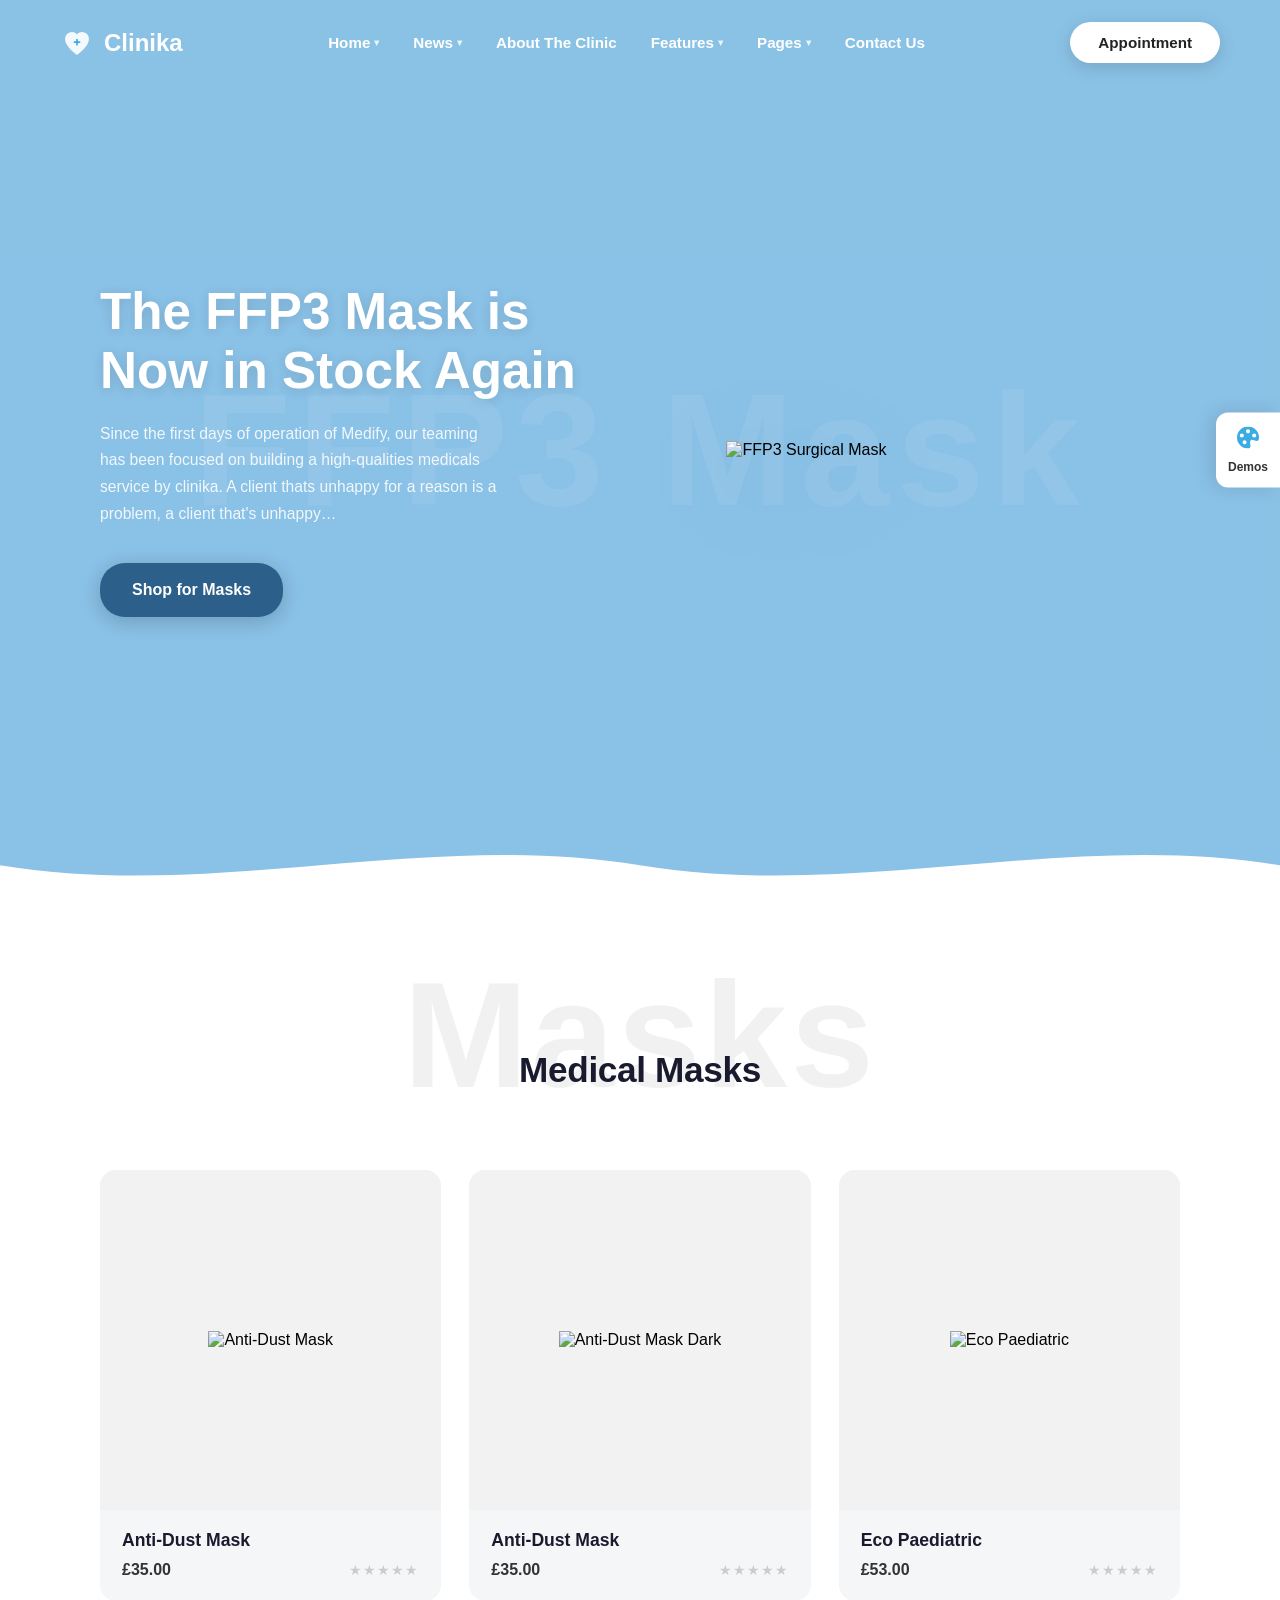
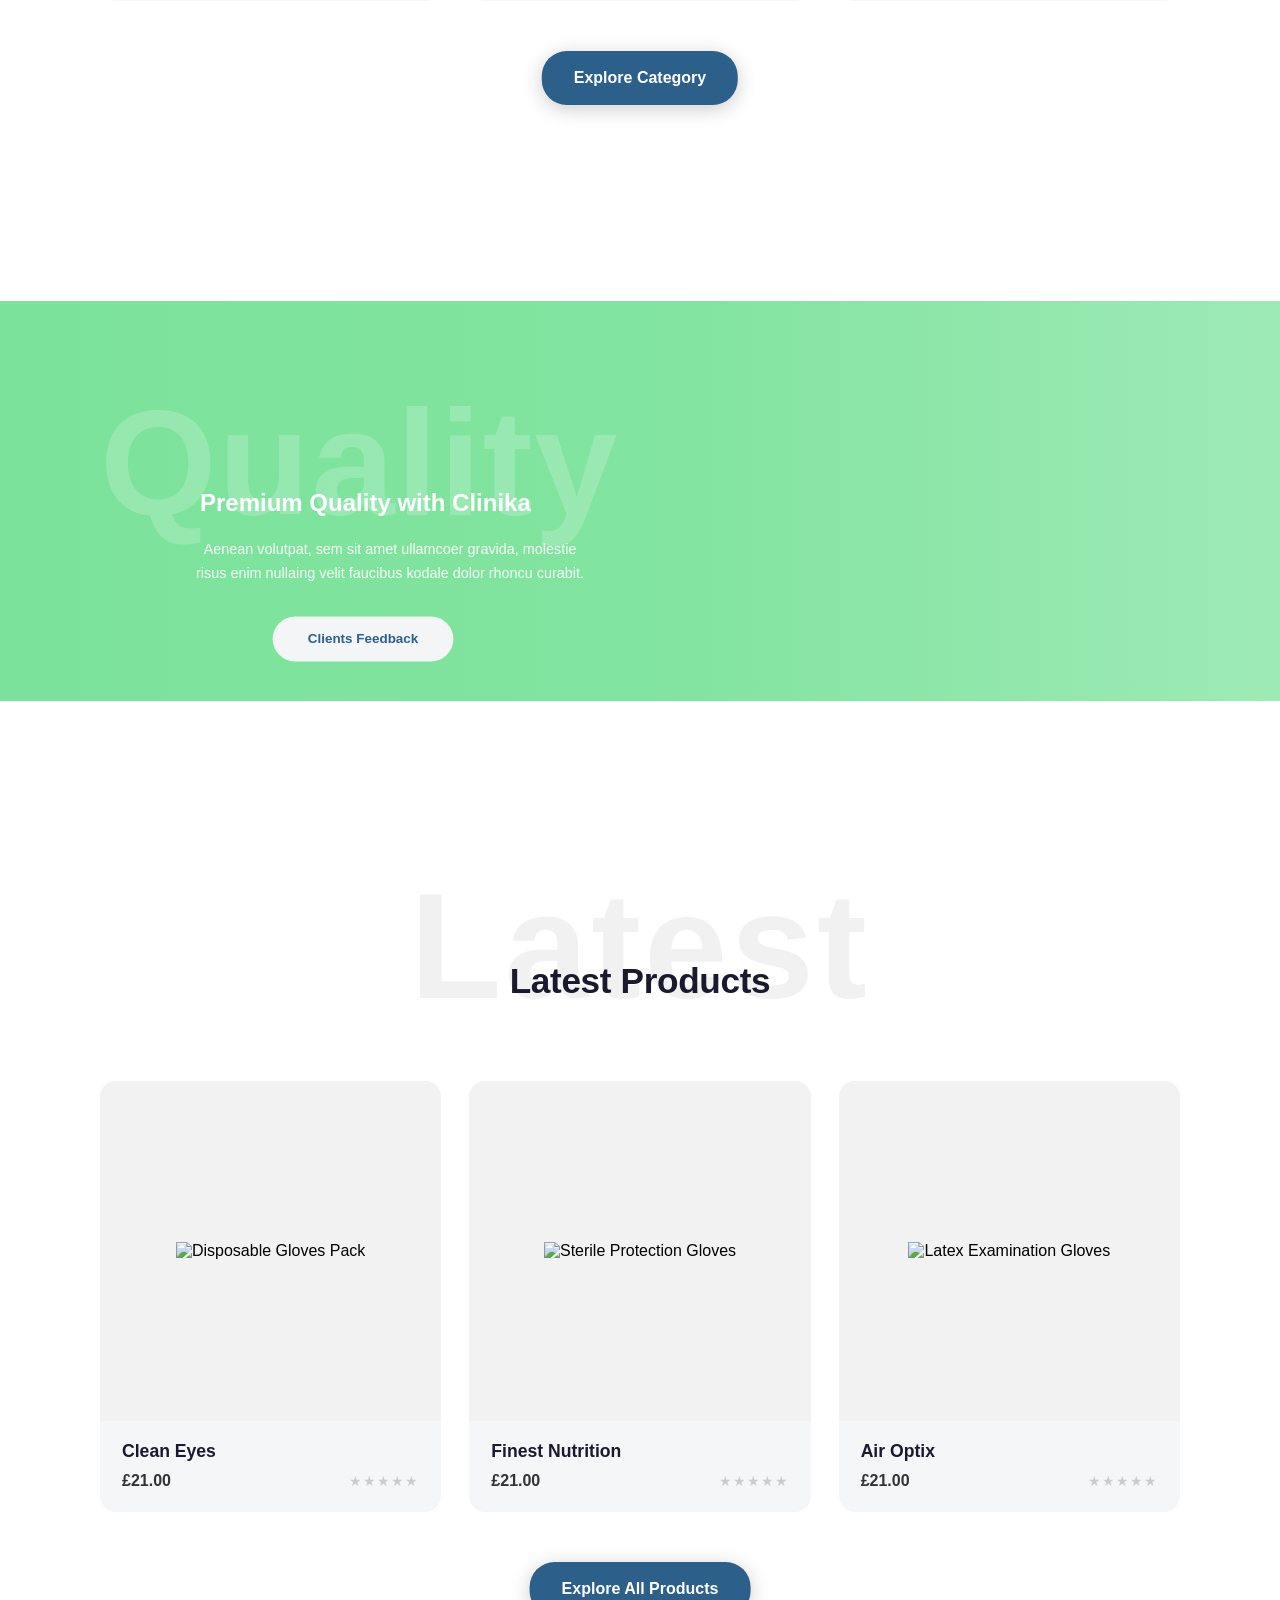
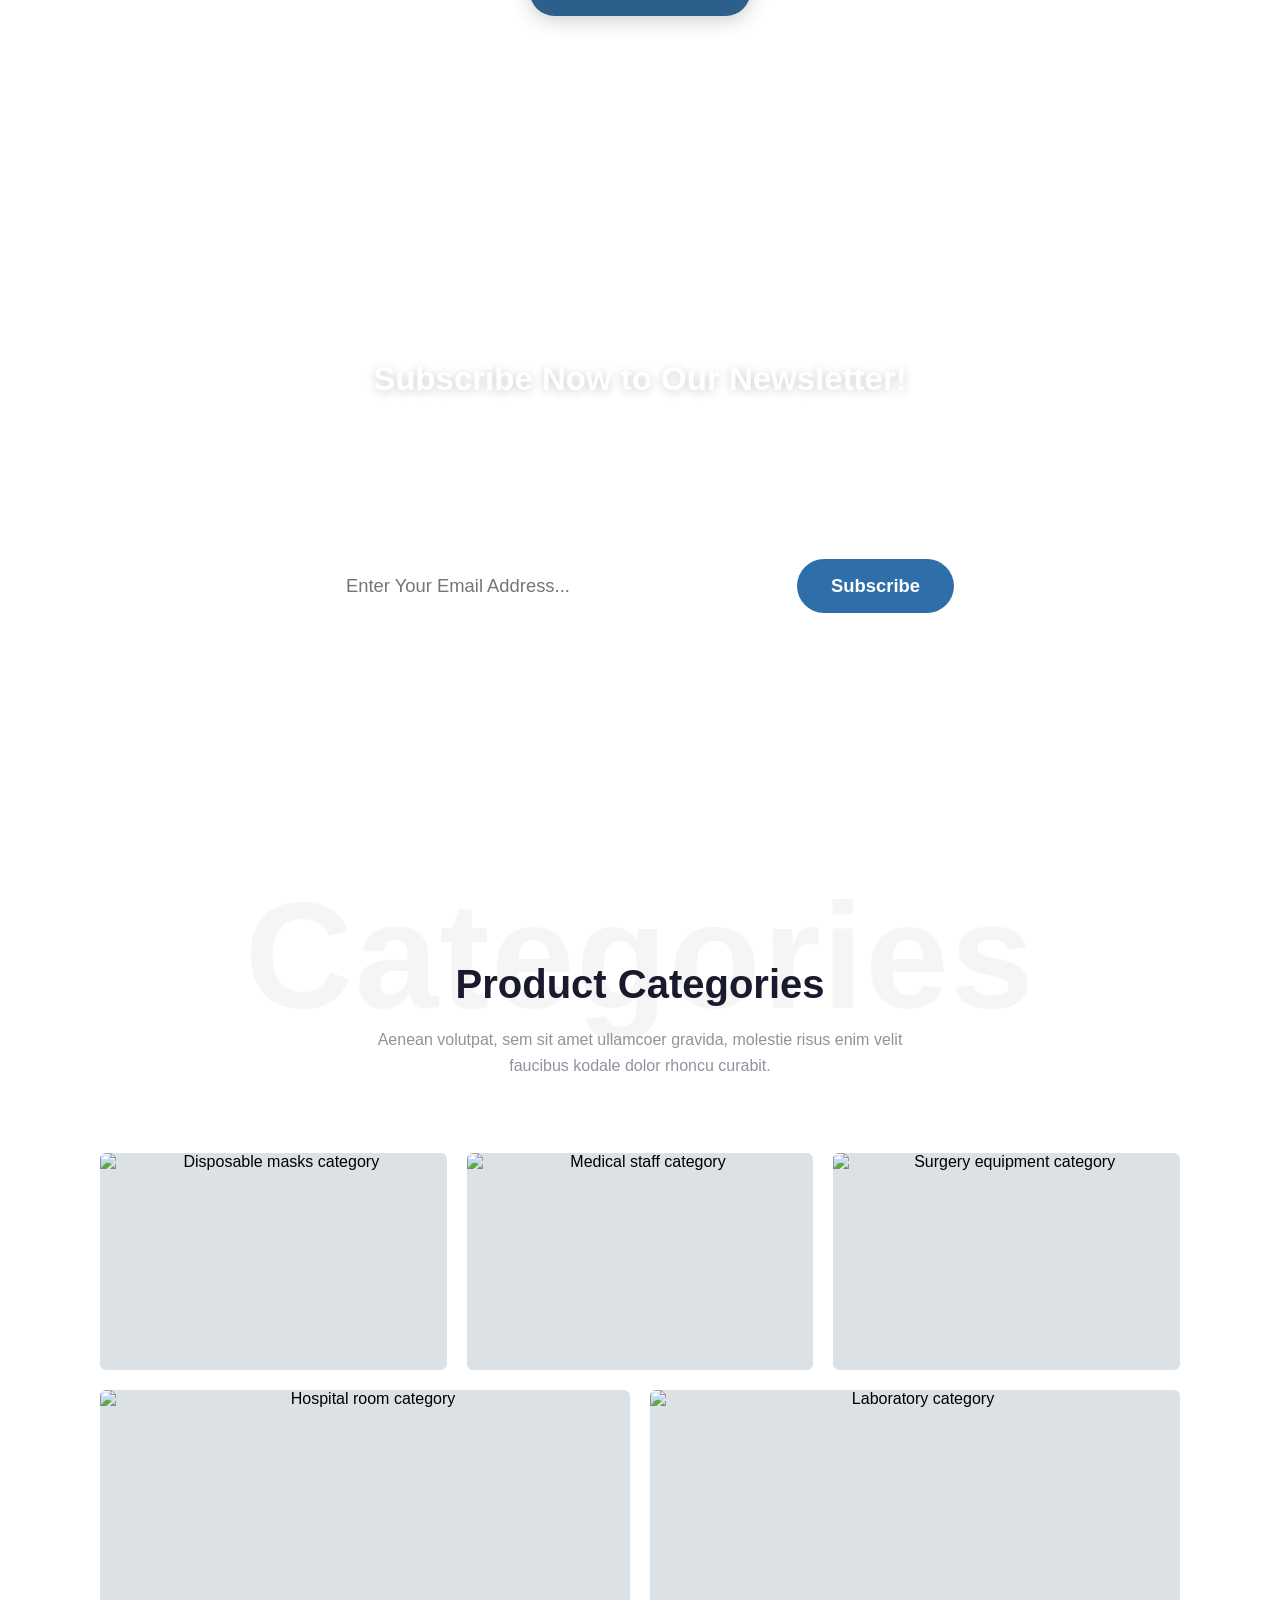
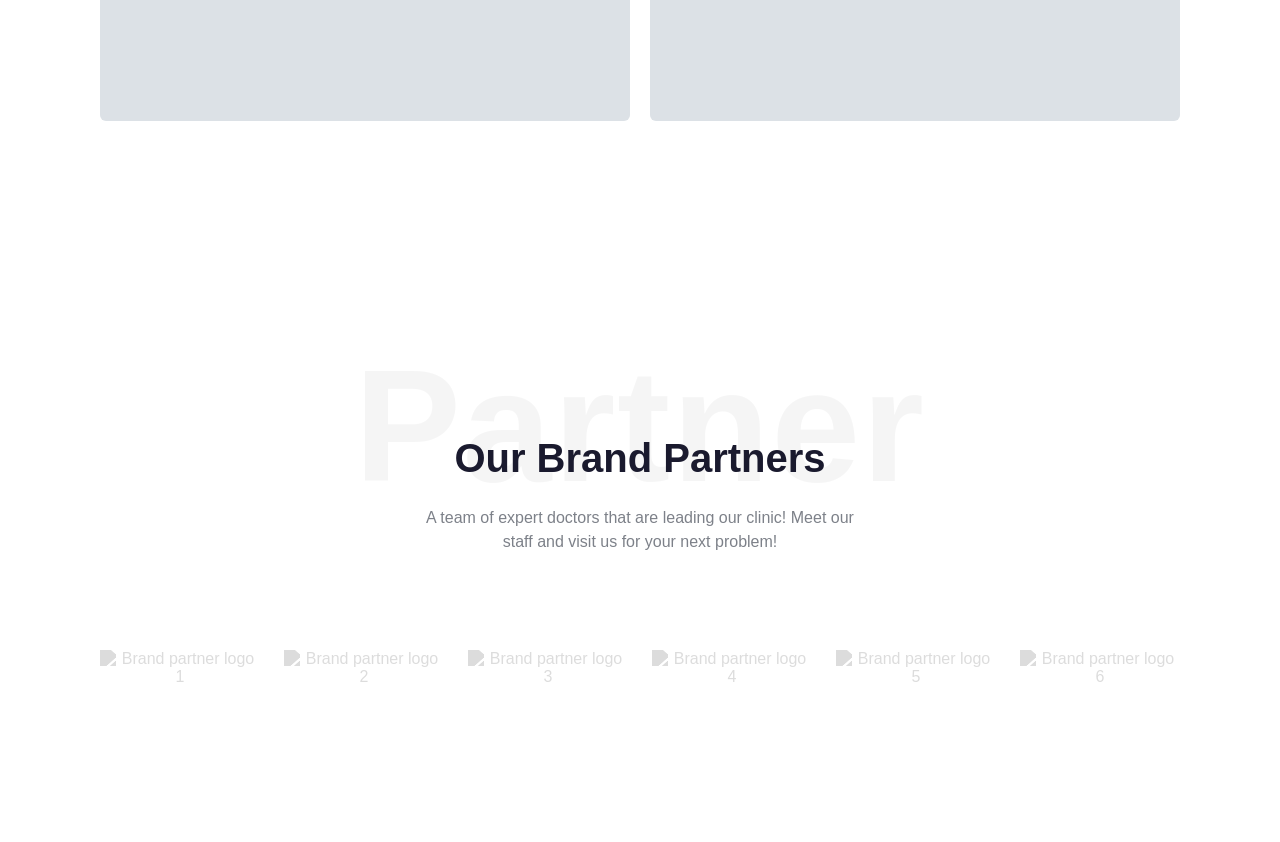
==== Clinika/index.html @ e98debcc "Created: 08.04.26" ====
﻿<!DOCTYPE html>
<html lang="en">
<head>
    <meta charset="UTF-8">
    <meta name="viewport" content="width=device-width, initial-scale=1.0">
    <title>Clinika</title>
    <link rel="stylesheet" href="./Assets/CSSs/index.css">
    <link rel="stylesheet" href="./Assets/CSSs/media.css">
</head>
<body>
<svg class="icon-sprite" aria-hidden="true" focusable="false">
  <symbol id="icon-cart" viewBox="0 0 24 24">
    <path d="M6 2L3 6v14a2 2 0 002 2h14a2 2 0 002-2V6l-3-4z"></path>
    <path d="M3 6h18"></path>
    <path d="M16 10a4 4 0 01-8 0"></path>
  </symbol>
  <symbol id="icon-heart" viewBox="0 0 24 24">
    <path d="M20.84 4.61a5.5 5.5 0 00-7.78 0L12 5.67l-1.06-1.06a5.5 5.5 0 00-7.78 7.78l1.06 1.06L12 21.23l7.78-7.78 1.06-1.06a5.5 5.5 0 000-7.78z"></path>
  </symbol>
  <symbol id="icon-eye" viewBox="0 0 24 24">
    <path d="M1 12s4-8 11-8 11 8 11 8-4 8-11 8-11-8-11-8z"></path>
    <circle cx="12" cy="12" r="3"></circle>
  </symbol>
  <symbol id="icon-check-circle" viewBox="0 0 24 24">
    <circle cx="12" cy="12" r="10"></circle>
    <path d="M8 12l2 2 4-4"></path>
  </symbol>
</svg>

<nav>
  <a href="#" class="logo">
    <svg viewBox="0 0 40 40" fill="none" xmlns="http://www.w3.org/2000/svg">
      <path d="M20 34S6 25 6 15a8 8 0 0114-5.2A8 8 0 0134 15c0 10-14 19-14 19z" fill="white" fill-opacity="0.9"/>
      <path d="M17 19h6M20 16v6" stroke="#3aace2" stroke-width="2" stroke-linecap="round"/>
    </svg>
    Clinika
  </a>

  <ul class="nav-links">
    <li><a href="#">Home <span class="arrow">▾</span></a></li>
    <li><a href="#">News <span class="arrow">▾</span></a></li>
    <li><a href="#">About The Clinic</a></li>
    <li><a href="#">Features <span class="arrow">▾</span></a></li>
    <li><a href="#">Pages <span class="arrow">▾</span></a></li>
    <li><a href="#">Contact Us</a></li>
  </ul>

  <button class="btn-appointment">Appointment</button>
</nav>

<section class="hero">
  <div class="hero-bg"></div>
  <div class="hero-watermark">FFP3 Mask</div>

  <div class="hero-content">
    <div class="hero-text">
      <h1>The FFP3 Mask is<br>Now in Stock Again</h1>
      <p>Since the first days of operation of Medify, our teaming has been focused on building a high-qualities medicals service by clinika. A client thats unhappy for a reason is a problem, a client that's unhappy…</p>
      <button class="btn-shop">Shop for Masks</button>
    </div>

    <div class="hero-image">
      <img src="https://clinika.modeltheme.com/wp-content/uploads/2020/11/banner-mask.png" alt="FFP3 Surgical Mask">
    </div>
  </div>

  <div class="hero-wave">
    <svg viewBox="0 0 1440 100" xmlns="http://www.w3.org/2000/svg" preserveAspectRatio="none">
      <path d="M0,60 C240,100 480,20 720,60 C960,100 1200,20 1440,60 L1440,100 L0,100 Z" fill="white"/>
    </svg>
  </div>
</section>

<section class="products">
  <div class="products-inner">
    <div class="products-watermark">Masks</div>
    <h2 class="products-title">Medical Masks</h2>

    <div class="cards-grid">

      <div class="card">
        <div class="card-img-wrap">
          <img src="https://clinika.modeltheme.com/wp-content/uploads/2020/11/mask-1.jpg" alt="Anti-Dust Mask">
          <div class="card-actions">
            <button title="Add to cart" aria-label="Add to cart">
              <svg class="icon" viewBox="0 0 24 24"><use href="#icon-cart"></use></svg>
            </button>
            <button title="Wishlist" aria-label="Add to wishlist">
              <svg class="icon" viewBox="0 0 24 24"><use href="#icon-heart"></use></svg>
            </button>
            <button title="Quick view" aria-label="Quick view">
              <svg class="icon" viewBox="0 0 24 24"><use href="#icon-eye"></use></svg>
            </button>
          </div>
        </div>
        <div class="card-info">
          <span class="card-name">Anti-Dust Mask</span>
          <div class="card-bottom">
            <span class="card-price">£35.00</span>
            <div class="stars">★★★★★</div>
          </div>
        </div>
      </div>

      <div class="card">
        <div class="card-img-wrap">
          <img src="https://clinika.modeltheme.com/wp-content/uploads/2020/11/mask-8-910x1024.jpg" alt="Anti-Dust Mask Dark">
          <div class="card-actions">
            <button title="Add to cart" aria-label="Add to cart">
              <svg class="icon" viewBox="0 0 24 24"><use href="#icon-cart"></use></svg>
            </button>
            <button title="Wishlist" aria-label="Add to wishlist">
              <svg class="icon" viewBox="0 0 24 24"><use href="#icon-heart"></use></svg>
            </button>
            <button title="Quick view" aria-label="Quick view">
              <svg class="icon" viewBox="0 0 24 24"><use href="#icon-eye"></use></svg>
            </button>
          </div>
        </div>
        <div class="card-info">
          <span class="card-name">Anti-Dust Mask</span>
          <div class="card-bottom">
            <span class="card-price">£35.00</span>
            <div class="stars">★★★★★</div>
          </div>
        </div>
      </div>

      <div class="card">
        <div class="card-img-wrap">
          <img src="https://clinika.modeltheme.com/wp-content/uploads/2020/11/mask-4-910x1024.jpg" alt="Eco Paediatric">
          <div class="card-actions">
            <button title="Add to cart" aria-label="Add to cart">
              <svg class="icon" viewBox="0 0 24 24"><use href="#icon-cart"></use></svg>
            </button>
            <button title="Wishlist" aria-label="Add to wishlist">
              <svg class="icon" viewBox="0 0 24 24"><use href="#icon-heart"></use></svg>
            </button>
            <button title="Quick view" aria-label="Quick view">
              <svg class="icon" viewBox="0 0 24 24"><use href="#icon-eye"></use></svg>
            </button>
          </div>
        </div>
        <div class="card-info">
          <span class="card-name">Eco Paediatric</span>
          <div class="card-bottom">
            <span class="card-price">£53.00</span>
            <div class="stars">★★★★★</div>
          </div>
        </div>
      </div>
    </div>
  </div>

  <button class="btn-explore-category">Explore Category</button>
</section>

<section class="quality-banner">
  <div class="quality-banner-overlay"></div>
  <div class="quality-banner-inner">
    <div class="quality-watermark">Quality</div>
    <h2>Premium Quality with Clinika</h2>
    <p>
      Aenean volutpat, sem sit amet ullamcoer gravida, molestie risus
      enim nullaing velit faucibus kodale dolor rhoncu curabit.
    </p>
    <button class="btn-feedback">Clients Feedback</button>
  </div>
</section>

<section class="products products-secondary">
  <div class="products-inner">
    <div class="products-watermark">Latest</div>
    <h2 class="products-title">Latest Products</h2>

    <div class="cards-grid">

      <div class="card">
        <div class="card-img-wrap">
          <img src="https://clinika.modeltheme.com/wp-content/uploads/2021/04/product-pills-3.jpg" alt="Disposable Gloves Pack">
          <div class="card-actions">
            <button title="Add to cart" aria-label="Add to cart">
              <svg class="icon" viewBox="0 0 24 24"><use href="#icon-cart"></use></svg>
            </button>
            <button title="Wishlist" aria-label="Add to wishlist">
              <svg class="icon" viewBox="0 0 24 24"><use href="#icon-heart"></use></svg>
            </button>
            <button title="Quick view" aria-label="Quick view">
              <svg class="icon" viewBox="0 0 24 24"><use href="#icon-eye"></use></svg>
            </button>
          </div>
        </div>
        <div class="card-info">
          <span class="card-name">Clean Eyes</span>
          <div class="card-bottom">
            <span class="card-price">£21.00</span>
            <div class="stars">★★★★★</div>
          </div>
        </div>
      </div>

      <div class="card">
        <div class="card-img-wrap">
          <img src="https://clinika.modeltheme.com/wp-content/uploads/2021/04/product-pills-4-768x864.jpg" alt="Sterile Protection Gloves">
          <div class="card-actions">
            <button title="Add to cart" aria-label="Add to cart">
              <svg class="icon" viewBox="0 0 24 24"><use href="#icon-cart"></use></svg>
            </button>
            <button title="Wishlist" aria-label="Add to wishlist">
              <svg class="icon" viewBox="0 0 24 24"><use href="#icon-heart"></use></svg>
            </button>
            <button title="Quick view" aria-label="Quick view">
              <svg class="icon" viewBox="0 0 24 24"><use href="#icon-eye"></use></svg>
            </button>
          </div>
        </div>
        <div class="card-info">
          <span class="card-name">Finest Nutrition</span>
          <div class="card-bottom">
            <span class="card-price">£21.00</span>
            <div class="stars">★★★★★</div>
          </div>
        </div>
      </div>

      <div class="card">
        <div class="card-img-wrap">
          <img src="https://clinika.modeltheme.com/wp-content/uploads/2021/04/product-pills-2-768x864.jpg" alt="Latex Examination Gloves">
          <div class="card-actions">
            <button title="Add to cart" aria-label="Add to cart">
              <svg class="icon" viewBox="0 0 24 24"><use href="#icon-cart"></use></svg>
            </button>
            <button title="Wishlist" aria-label="Add to wishlist">
              <svg class="icon" viewBox="0 0 24 24"><use href="#icon-heart"></use></svg>
            </button>
            <button title="Quick view" aria-label="Quick view">
              <svg class="icon" viewBox="0 0 24 24"><use href="#icon-eye"></use></svg>
            </button>
          </div>
        </div>
        <div class="card-info">
          <span class="card-name">Air Optix</span>
          <div class="card-bottom">
            <span class="card-price">£21.00</span>
            <div class="stars">★★★★★</div>
          </div>
        </div>
      </div>
    </div>
  </div>

  <button class="btn-explore-category">Explore All Products</button>
</section>

<section class="subscribe-banner">
  <div class="subscribe-overlay"></div>
  <div class="subscribe-inner">
    <div class="subscribe-watermark">Subscribe</div>
    <h2>Subscribe Now to Our Newsletter!</h2>
    <p>
      A team of expert doctors that are leading our clinic! Meet our staff
      and visit us for your next problem!
    </p>

    <form class="subscribe-form" action="#" method="post">
      <input type="email" name="email" placeholder="Enter Your Email Address..." aria-label="Enter your email address" required>
      <button type="submit">Subscribe</button>
    </form>
  </div>
</section>

<section class="categories-section">
  <div class="categories-inner">
    <div class="categories-watermark">Categories</div>
    <h2 class="categories-title">Product Categories</h2>
    <p class="categories-subtitle">
      Aenean volutpat, sem sit amet ullamcoer gravida, molestie risus
      enim velit faucibus kodale dolor rhoncu curabit.
    </p>

    <div class="categories-grid">
      <article class="category-card category-card--small">
        <img src="https://clinika.modeltheme.com/wp-content/uploads/2020/11/Clinika-categ_prod1.jpg" alt="Disposable masks category">
        <div class="category-overlay" aria-hidden="true">
          <h3 class="category-overlay-title">Medical Masks</h3>
          <p class="category-overlay-meta">8 Items Available</p>
        </div>
      </article>

      <article class="category-card category-card--small">
        <img src="https://clinika.modeltheme.com/wp-content/uploads/2020/11/category2.jpg" alt="Medical staff category">
        <div class="category-overlay" aria-hidden="true">
          <h3 class="category-overlay-title">Medical</h3>
          <p class="category-overlay-meta">5 Items Available</p>
        </div>
      </article>

      <article class="category-card category-card--small">
        <img src="https://clinika.modeltheme.com/wp-content/uploads/2020/11/category3.png" alt="Surgery equipment category">
        <div class="category-overlay" aria-hidden="true">
          <h3 class="category-overlay-title">Medical Supply</h3>
          <p class="category-overlay-meta">9 Items Available</p>
        </div>
      </article>

      <article class="category-card category-card--wide">
        <img src="https://clinika.modeltheme.com/wp-content/uploads/2020/11/category4.png" alt="Hospital room category">
        <div class="category-overlay" aria-hidden="true">
          <h3 class="category-overlay-title">Oils</h3>
          <p class="category-overlay-meta">2 Items Available</p>
        </div>
      </article>

      <article class="category-card category-card--wide">
        <img src="https://clinika.modeltheme.com/wp-content/uploads/2020/11/categry5.png" alt="Laboratory category">
        <div class="category-overlay" aria-hidden="true">
          <h3 class="category-overlay-title">Pills</h3>
          <p class="category-overlay-meta">4 Items Available</p>
        </div>
      </article>
    </div>
  </div>
</section>

<section class="partners-section">
  <div class="partners-inner">
    <div class="partners-watermark">Partner</div>
    <h2 class="partners-title">Our Brand Partners</h2>
    <p class="partners-subtitle">
      A team of expert doctors that are leading our clinic! Meet our staff
      and visit us for your next problem!
    </p>

    <div class="partners-logos">
      <a class="partner-logo" href="#" aria-label="Brand partner 1">
        <img class="partner-logo-img partner-logo-img--base" src="https://clinika.modeltheme.com/wp-content/uploads/2020/05/partener_3-300x155.png" alt="Brand partner logo 1">
        <img class="partner-logo-img partner-logo-img--hover" src="https://clinika.modeltheme.com/wp-content/uploads/2020/05/partener_3-300x155.png" alt="" aria-hidden="true">
      </a>
      <a class="partner-logo" href="#" aria-label="Brand partner 2">
        <img class="partner-logo-img partner-logo-img--base" src="https://clinika.modeltheme.com/wp-content/uploads/2020/05/partener_2-300x168.png" alt="Brand partner logo 2">
        <img class="partner-logo-img partner-logo-img--hover" src="https://clinika.modeltheme.com/wp-content/uploads/2020/05/partener_2-300x168.png" alt="" aria-hidden="true">
      </a>
      <a class="partner-logo" href="#" aria-label="Brand partner 3">
        <img class="partner-logo-img partner-logo-img--base" src="https://clinika.modeltheme.com/wp-content/uploads/2020/05/partener_1.png" alt="Brand partner logo 3">
        <img class="partner-logo-img partner-logo-img--hover" src="https://clinika.modeltheme.com/wp-content/uploads/2020/05/partener_1.png" alt="" aria-hidden="true">
      </a>
      <a class="partner-logo" href="#" aria-label="Brand partner 4">
        <img class="partner-logo-img partner-logo-img--base" src="https://clinika.modeltheme.com/wp-content/uploads/2020/05/partener_4.png" alt="Brand partner logo 4">
        <img class="partner-logo-img partner-logo-img--hover" src="https://clinika.modeltheme.com/wp-content/uploads/2020/05/partener_4.png" alt="" aria-hidden="true">
      </a>
      <a class="partner-logo" href="#" aria-label="Brand partner 5">
        <img class="partner-logo-img partner-logo-img--base" src="https://clinika.modeltheme.com/wp-content/uploads/2020/05/partener_5.png" alt="Brand partner logo 5">
        <img class="partner-logo-img partner-logo-img--hover" src="https://clinika.modeltheme.com/wp-content/uploads/2020/05/partener_5.png" alt="" aria-hidden="true">
      </a>
      <a class="partner-logo" href="#" aria-label="Brand partner 6">
        <img class="partner-logo-img partner-logo-img--base" src="https://clinika.modeltheme.com/wp-content/uploads/2020/05/partener_6.png" alt="Brand partner logo 6">
        <img class="partner-logo-img partner-logo-img--hover" src="https://clinika.modeltheme.com/wp-content/uploads/2020/05/partener_6.png" alt="" aria-hidden="true">
      </a>
    </div>
  </div>
</section>

<div class="demos-btn">
  <svg style="margin-bottom: 5px;" xmlns="http://www.w3.org/2000/svg" width="16" height="16" fill="currentColor" class="bi bi-palette-fill" viewBox="0 0 16 16">
  <path d="M12.433 10.07C14.133 10.585 16 11.15 16 8a8 8 0 1 0-8 8c1.996 0 1.826-1.504 1.649-3.08-.124-1.101-.252-2.237.351-2.92.465-.527 1.42-.237 2.433.07M8 5a1.5 1.5 0 1 1 0-3 1.5 1.5 0 0 1 0 3m4.5 3a1.5 1.5 0 1 1 0-3 1.5 1.5 0 0 1 0 3M5 6.5a1.5 1.5 0 1 1-3 0 1.5 1.5 0 0 1 3 0m.5 6.5a1.5 1.5 0 1 1 0-3 1.5 1.5 0 0 1 0 3"/>
</svg>
  Demos
</div>
</body>
</html>
---- Clinika/Assets/CSSs/index.css ----
﻿ *, *::before, *::after { 
  margin: 0; 
  padding: 0; 
  box-sizing: border-box; 
}

  :root {
    --blue: #3aace2;
    --blue-dark: #2a8fc2;
    --blue-deep: #1e6fa0;
    --white: #ffffff;
    --text-light: rgba(255,255,255,0.88);
    --btn-dark: #2c5f8a;
    --image-background: #F2F2F2;
    --font-main: 'Nunito', sans-serif;
  }

  ::selection {
    background: var(--blue);
    color: var(--white);
  }

  body {
    font-family: var(--font-main);
    background: white;
  }

  .icon-sprite {
    position: absolute;
    width: 0;
    height: 0;
    overflow: hidden;
  }

  .icon {
    width: 100%;
    height: 100%;
    fill: none;
    stroke: currentColor;
    stroke-width: 2;
    stroke-linecap: round;
    stroke-linejoin: round;
  }

  nav {
    position: absolute;
    top: 0; left: 0; right: 0;
    z-index: 10;
    display: flex;
    align-items: center;
    justify-content: space-between;
    padding: 22px 60px;
  }

  .logo {
    display: flex;
    align-items: center;
    gap: 10px;
    color: var(--white);
    font-size: 1.5rem;
    font-weight: 800;
    text-decoration: none;
  }

  .logo svg { width: 34px; height: 34px; }

  .nav-links {
    display: flex;
    align-items: center;
    gap: 6px;
    list-style: none;
  }

  .nav-links a {
    color: var(--white);
    text-decoration: none;
    font-size: 0.95rem;
    font-weight: 600;
    padding: 6px 14px;
    border-radius: 6px;
    transition: background 0.2s;
    display: flex;
    align-items: center;
    gap: 4px;
  }

  .nav-links a:hover { background: rgba(255,255,255,0.15); }

  .nav-links .arrow {
    font-size: 0.6rem;
    opacity: 0.8;
  }

  .btn-appointment {
    background: var(--white);
    color: #222;
    padding: 12px 28px;
    border-radius: 50px;
    font-size: 0.95rem;
    font-weight: 800;
    transition: transform 0.2s, box-shadow 0.2s;
    box-shadow: 0 4px 18px rgba(0,0,0,0.15);
  }

  .btn-appointment:hover {
    transform: translateY(-2px);
    box-shadow: 0 8px 24px rgba(0,0,0,0.2);
  }

  .hero {
    position: relative;
    min-height: 100vh;
    overflow: hidden;
    display: flex;
    align-items: center;
  }

  .hero-bg {
    position: absolute;
    inset: 0;
    background-image: url('https://clinika.modeltheme.com/wp-content/uploads/2020/11/Banner-home-shop.jpg');
    background-size: cover;
    background-position: center;
    z-index: 0;
  }

  .hero-bg::after {
    content: '';
    position: absolute;
    inset: 0;
    background: rgba(42, 143, 210, 0.55);
  }

  .hero-watermark {
    position: absolute;
    top: 50%;
    left: 50%;
    transform: translate(-50%, -50%);
    font-size: clamp(80px, 14vw, 160px);
    font-weight: 900;
    color: rgba(255,255,255,0.08);
    white-space: nowrap;
    letter-spacing: 0.04em;
    pointer-events: none;
    z-index: 1;
    user-select: none;
  }

  .hero-content {
    position: relative;
    z-index: 2;
    width: 100%;
    max-width: 1200px;
    margin: 0 auto;
    padding: 0 60px;
    display: flex;
    align-items: center;
    justify-content: space-between;
    gap: 40px;
  }

  .hero-text {
    flex: 0 0 auto;
    max-width: 520px;
    animation: fadeUp 0.8s ease both;
  }

  @keyframes fadeUp {
    from { opacity: 0; transform: translateY(30px); }
    to   { opacity: 1; transform: translateY(0); }
  }

  .hero-text h1 {
    font-size: clamp(2rem, 4.5vw, 3.2rem);
    font-weight: 900;
    color: var(--white);
    line-height: 1.15;
    margin-bottom: 20px;
    text-shadow: 0 2px 12px rgba(0,0,0,0.12);
  }

  .hero-text p {
    color: var(--text-light);
    font-size: 0.98rem;
    line-height: 1.7;
    margin-bottom: 36px;
    max-width: 400px;
  }

  .btn-shop {
    background: var(--btn-dark);
    color: var(--white);
    padding: 18px 32px;
    border-radius: 25px;
    font-size: 1rem;
    font-weight: 700;
    transition: background 0.2s, transform 0.2s, box-shadow 0.2s;
    box-shadow: 0 4px 20px rgba(0,0,0,0.2);
  }

  .btn-explore-category {
    background: var(--btn-dark);
    color: var(--white);
    padding: 18px 32px;
    border-radius: 25px;
    font-size: 1rem;
    font-weight: 700;
    transition: background 0.2s, transform 0.2s, box-shadow 0.2s;
    box-shadow: 0 4px 20px rgba(0,0,0,0.2);
    left: 50%;
    transform: translate(-50%) translateY(50px);
    position: absolute;
  }

  .btn-appointment,
  .btn-shop, .btn-explore-category {
    border: none;
    cursor: pointer;
    font-family: var(--font-main);
  }

  .btn-shop:hover, .btn-explore-category:hover {
    background: var(--blue);
  }

  .btn-feedback {
    border: none;
    cursor: pointer;
    font-family: var(--font-main);
    background: #f3f5f7;
    color: #2d5f8d;
    padding: 18px 44px;
    border-radius: 999px;
    font-size: 1.05rem;
    font-weight: 800;
    transform: translateY(25px) translateX(150px) scale(.8);
  }

  .hero-image {
    flex: 0 0 auto;
    width: clamp(280px, 42%, 520px);
    animation: floatIn 1s ease both 0.2s;
    filter: drop-shadow(0 20px 50px rgba(0,0,0,0.25));
  }

  @keyframes floatIn {
    from { opacity: 0; transform: translateX(40px); }
    to   { opacity: 1; transform: translateX(0); }
  }

  .hero-image img {
    width: 100%;
    height: auto;
    display: block;
    animation: float 4s ease-in-out infinite;
  }

  @keyframes float {
    0%, 100% { transform: translateY(0); }
    50%       { transform: translateY(-14px); }
  }

  .hero-wave {
    position: absolute;
    bottom: -1px;
    left: 0;
    right: 0;
    z-index: 3;
    line-height: 0;
  }

  .hero-wave svg {
    display: block;
    width: 100%;
  }

  .demos-btn {
    position: fixed;
    right: 0;
    top: 50%;
    transform: translateY(-50%);
    background: white;
    border-radius: 12px 0 0 12px;
    padding: 14px 12px;
    box-shadow: -4px 0 20px rgba(0,0,0,0.12);
    display: flex;
    flex-direction: column;
    align-items: center;
    gap: 6px;
    font-size: 0.75rem;
    font-weight: 700;
    color: #333;
    cursor: pointer;
    z-index: 100;
  }

  .demos-btn svg { width: 22px; height: 22px; color: #3aace2; }

  .products {
    position: relative;
    background: #fff;
    padding: 80px 0 100px;
  }

  .products-secondary {
    margin-top: 150px;
    padding-top: 40px;
  }

  .products-inner {
    position: relative;
    max-width: 1200px;
    margin: 0 auto;
    padding: 0 60px;
    text-align: center;
  }

  .products-watermark {
    position: absolute;
    top: -20px;
    left: 50%;
    transform: translateX(-50%);
    font-size: clamp(80px, 13vw, 150px);
    font-weight: 900;
    color: rgba(0,0,0,0.055);
    white-space: nowrap;
    pointer-events: none;
    user-select: none;
    letter-spacing: 0.02em;
    line-height: 1;

    font-family: 'Nunito', sans-serif;
  }

  .products-title {
    position: relative;
    font-size: 2.2rem;
    font-weight: 800;
    color: #1a1a2e;
    transform: translateY(70px);
    letter-spacing: -0.01em;
  }

  .cards-grid {
    display: grid;
    grid-template-columns: repeat(3, 1fr);
    gap: 28px;
  }

  .card {
    background: #f5f6f8;
    border-radius: 16px;
    overflow: hidden;
    transition: transform 0.3s, box-shadow 0.3s;
    text-align: left;
    margin-top: 150px;
  }

  .card:hover {
    transform: translateY(-6px);
    box-shadow: 0 20px 50px rgba(0,0,0,0.10);
  }

  .card-img-wrap {
    position: relative;
    background: var(--image-background);
    height: 340px;
    display: flex;
    align-items: center;
    justify-content: center;
    overflow: hidden;
  }

  .card-img-wrap img {
    max-width: 75%;
    max-height: 75%;
    object-fit: contain;
    transition: transform 0.4s ease;
  }

  .card:hover .card-img-wrap img {
    transform: scale(1.05);
  }

  .card-actions {
    position: absolute;
    top: 16px;
    right: 16px;
    display: flex;
    flex-direction: column;
    gap: 6px;
    opacity: 0;
    transform: translateX(10px);
    transition: opacity 0.3s, transform 0.3s;
  }

  .card:hover .card-actions {
    opacity: 1;
    transform: translateX(0);
  }

  .card-actions button {
    width: 40px;
    height: 40px;
    border-radius: 50%;
    border: none;
    background: white;
    cursor: pointer;
    display: flex;
    align-items: center;
    justify-content: center;
    box-shadow: 0 2px 10px rgba(0,0,0,0.12);
    transition: background 0.2s, transform 0.2s;
  }

  .card-actions button:hover {
    background: var(--blue);
    transform: scale(1.1);
  }

  .card-actions button:hover svg {
    color: white;
  }

  .card-actions button svg {
    width: 16px;
    height: 16px;
    color: #555;
  }

  .card-info {
    padding: 20px 22px 22px;
  }

  .card-name {
    display: block;
    font-size: 1.1rem;
    font-weight: 700;
    color: #1a1a2e;
    margin-bottom: 10px;
  }

  .card-bottom {
    display: flex;
    align-items: center;
    justify-content: space-between;
  }

  .card-price {
    font-size: 1rem;
    font-weight: 700;
    color: #333;
  }

  .stars {
    color: #ccc;
    font-size: 0.85rem;
    letter-spacing: 1px;
  }

  .quality-banner {
    position: relative;
    height: 400px;
    margin-top: 200px;
    background-image: url("https://clinika.modeltheme.com/wp-content/uploads/2020/11/quality-banner.jpg");
    background-size: cover;
    background-position: right center;
    overflow: hidden;
    display: flex;
    align-items: center;
  }

  .quality-banner-overlay {
    position: absolute;
    inset: 0;
    background: linear-gradient(90deg, rgba(98, 221, 136, 0.84) 0%, rgba(98, 221, 136, 0.8) 52%, rgba(98, 221, 136, 0.62) 100%);
    z-index: 1;
  }

  .quality-banner-inner {
    position: relative;
    z-index: 2;
    width: 100%;
    max-width: 1200px;
    margin: 0 auto;
    padding: 72px 60px;
  }

  .quality-watermark {
    position: absolute;
    left: 60px;
    top: 41%;
    transform: translateY(-50%);
    font-size: 150px;
    font-weight: 900;
    color: rgba(255, 255, 255, 0.2);
    letter-spacing: 0.01em;
    line-height: 1;
    pointer-events: none;
    user-select: none;
    white-space: nowrap;
  }

  .quality-banner h2 {
    position: relative;
    color: #fff;
    font-size: 24px;
    font-weight: 900;
    width: 920px;
    line-height: 1.1;
    margin-top: 130px;
    margin-left: 100px;
    margin-bottom: 20px;
  }

  .quality-banner p {
    position: relative;
    color: rgba(255, 255, 255, 0.94);
    font-size: .9rem;
    line-height: 1.7;
    text-align: center;
    width: 400px;
    margin-top: 10px;
    margin-left: 90px;
  }

  .subscribe-banner {
    position: relative;
    height: 500px;
    margin-top: 200px;
    background-image: url("https://clinika.modeltheme.com/wp-content/uploads/2020/11/subscribe-bg.jpg");
    background-size: cover;
    background-position: center;
    overflow: hidden;
    display: flex;
    align-items: center;
    justify-content: center;
  }

  .subscribe-overlay {
    position: absolute;
    inset: 0;
    z-index: 1;
  }

  .subscribe-inner {
    position: relative;
    z-index: 2;
    width: 100%;
    max-width: 980px;
    margin: 0 auto;
    padding: 70px 24px;
    text-align: center;
  }

  .subscribe-watermark {
    position: absolute;
    top: 8px;
    left: 50%;
    transform: translateX(-50%);
    font-size: 125px;
    font-weight: 900;
    line-height: 1;
    color: rgba(255, 255, 255, 0.12);
    pointer-events: none;
    user-select: none;
    white-space: nowrap;
  }

  .subscribe-inner h2 {
    position: relative;
    font-size: 33px;
    font-weight: 900;
    color: #fff;
    margin-top: 5px;
    margin-bottom: 20px;
    text-shadow: 0 2px 10px rgba(0, 0, 0, 0.2);
  }

  .subscribe-inner p {
    position: relative;
    width: 450px;
    margin: 0 auto 34px;
    color: rgba(255, 255, 255, 0.92);
    line-height: 1.6;
  }

  .subscribe-form {
    position: relative;
    max-width: 640px;
    margin: 0 auto;
    background: #fff;
    border-radius: 999px;
    padding: 6px;
    display: flex;
    align-items: center;
    gap: 8px;
    transform: translateY(50px);
  }

  .subscribe-form input {
    flex: 1;
    border: none;
    background: transparent;
    padding: 16px 20px;
    font-size: 1.15rem;
    color: #565f71;
    font-family: var(--font-main);
  }

  .subscribe-form input:focus {
    outline: none;
  }

  .subscribe-form button {
    border: none;
    border-radius: 999px;
    padding: 16px 34px;
    background: #2f6fa9;
    color: #fff;
    font-size: 1.15rem;
    font-weight: 700;
    font-family: var(--font-main);
    cursor: pointer;
    transition: background 0.2s ease, transform 0.2s ease;
  }

  .subscribe-form button:hover {
    background: var(--blue);
  }

  .categories-section {
    padding: 120px 0 130px;
    margin-top: 75px;
  }

  .categories-inner {
    position: relative;
    max-width: 1200px;
    margin: 0 auto;
    padding: 0 60px;
    text-align: center;
  }

  .categories-watermark {
    position: absolute;
    top: -26px;
    left: 50%;
    transform: translateX(-50%);
    font-size: clamp(82px, 13vw, 150px);
    font-weight: 900;
    color: rgba(0, 0, 0, 0.04);
    line-height: 1;
    letter-spacing: 0.01em;
    pointer-events: none;
    user-select: none;
    white-space: nowrap;
  }

  .categories-title {
    position: relative;
    color: #1a1a2e;
    font-size: 40px;
    font-weight: 900;
    margin-bottom: 20px;
    transform: translateY(55px);
  }

  .categories-subtitle {
    position: relative;
    max-width: 560px;
    margin: 0 auto;
    margin-top: 75px;
    color: #8e939e;
    font-size: 1rem;
    line-height: 1.6;
  }

  .categories-grid {
    margin-top: 75px;
    display: grid;
    grid-template-columns: repeat(6, minmax(0, 1fr));
    gap: 20px;
  }

  .category-card {
    position: relative;
    border-radius: 6px;
    overflow: hidden;
    background: #dce1e6;
  }

  .category-overlay {
    position: absolute;
    inset: 0;
    background: rgba(82, 168, 228, 0.76);
    display: flex;
    flex-direction: column;
    align-items: center;
    justify-content: center;
    text-align: center;
    color: #fff;
    opacity: 0;
    transform: scale(1.02);
    transition: opacity 0.28s ease, transform 0.28s ease;
    pointer-events: none;
    padding: 16px;
  }

  .category-overlay-title {
    font-size: clamp(2rem, 2.5vw, 3.2rem);
    font-weight: 800;
    line-height: 1.15;
    margin-bottom: 6px;
  }

  .category-overlay-meta {
    font-size: clamp(1rem, 1.3vw, 1.65rem);
    font-weight: 600;
    margin: 0;
  }

  .category-card--small {
    grid-column: span 2;
    aspect-ratio: 16 / 10;
  }

  .category-card--wide {
    grid-column: span 3;
    aspect-ratio: 16 / 10;
  }

  .category-card img {
    width: 100%;
    height: 100%;
    display: block;
    object-fit: cover;
    transition: transform 0.35s ease, filter 0.35s ease;
  }

  .category-card:hover img {
    transform: scale(1.06);
    filter: saturate(0.95);
  }

  .category-card:hover .category-overlay {
    opacity: 1;
    transform: scale(1);
  }

  .partners-section {
    background: white;
    padding: 120px 0 130px;
  }

  .partners-inner {
    position: relative;
    max-width: 1200px;
    margin: 0 auto;
    padding: 0 60px;
    text-align: center;
  }

  .partners-watermark {
    position: absolute;
    top: -25px;
    left: 50%;
    transform: translateX(-50%);
    font-size: clamp(84px, 13vw, 160px);
    font-weight: 900;
    color: rgba(0, 0, 0, 0.04);
    line-height: 1;
    letter-spacing: 0.01em;
    pointer-events: none;
    user-select: none;
    white-space: nowrap;
  }

  .partners-title {
    position: relative;
    color: #1a1a2e;
    font-size: 40px;
    font-weight: 900;
    margin-bottom: 18px;
    transform: translateY(65px);
  }

  .partners-subtitle {
    position: relative;
    width: 450px;
    margin: 0 auto;
    margin-top: 90px;
    color: #7d8189;
    font-size: 1em;
    line-height: 1.5;
  }

  .partners-logos {
    margin-top: 70px;
    display: grid;
    grid-template-columns: repeat(6, minmax(0, 1fr));
    gap: 24px;
    align-items: center;
  }

  .partner-logo {
    min-height: 88px;
    display: grid;
    place-items: center;
    text-decoration: none;
  }

  .partner-logo-img {
    grid-area: 1 / 1;
    max-width: 100%;
    max-height: 85px;
    width: auto;
    height: auto;
    display: block;
    transform: translateY(0);
    transition: opacity 0.25s ease, transform 0.25s ease;
  }

  .partner-logo-img--base {
    filter: brightness(0) saturate(100%) invert(84%) sepia(0%) saturate(0%) hue-rotate(0deg) brightness(100%) contrast(100%);
    opacity: 0.85;
  }

  .partner-logo-img--hover {
    filter: brightness(0) saturate(100%) invert(57%) sepia(73%) saturate(1186%) hue-rotate(167deg) brightness(93%) contrast(90%);
    opacity: 0;
  }

  .partner-logo:hover .partner-logo-img {
    transform: translateY(-2px);
  }

  .partner-logo:hover .partner-logo-img--base {
    opacity: 0;
  }

  .partner-logo:hover .partner-logo-img--hover {
    opacity: 1;
  }
---- Clinika/Assets/CSSs/media.css ----
@media (max-width: 900px) {
    .cards-grid { 
        grid-template-columns: 1fr; 
    }

    .products-inner { 
        padding: 0 24px; 
    }

    .categories-inner { 
        padding: 0 24px; 
    }

    .partners-inner { 
        padding: 0 24px; 
    }

    .categories-grid {
      grid-template-columns: repeat(2, minmax(0, 1fr));
      gap: 14px;
    }

    .category-card--small,
    .category-card--wide {
      grid-column: span 1;
      aspect-ratio: 4 / 3;
    }

    .category-overlay-title {
      font-size: clamp(1.6rem, 4.2vw, 2.3rem);
    }

    .category-overlay-meta {
      font-size: clamp(0.95rem, 2.7vw, 1.25rem);
    }

    .partners-logos {
      grid-template-columns: repeat(3, minmax(0, 1fr));
      gap: 18px 24px;
    }
  }

  @media (max-width: 768px) {
    nav { 
        padding: 16px 24px; 
    }
    .nav-links { 
        display: none; 
    }
    .hero-content { 
        flex-direction: column; 
        padding: 120px 24px 60px; 
        text-align: center; 
    }

    .hero-text p { 
        margin: 0 auto 28px; 
    }

    .hero-image { 
        width: 80%; 
    }

    .quality-banner {
      min-height: 420px;
      background-position: 72% center;
    }

    .quality-banner-overlay {
      background: linear-gradient(180deg, rgba(98, 221, 136, 0.9) 0%, rgba(98, 221, 136, 0.78) 100%);
    }
    
    .quality-banner-inner {
      padding: 60px 24px;
      text-align: center;
    }

    .quality-watermark {
      left: 50%;
      top: 40%;
      transform: translate(-50%, -50%);
      font-size: clamp(72px, 26vw, 130px);
    }

    .quality-banner h2 {
      max-width: 100%;
      font-size: clamp(1.7rem, 7vw, 2.4rem);
    }

    .quality-banner p {
      max-width: 100%;
      font-size: 1rem;
      line-height: 1.6;
      margin-bottom: 28px;
    }

    .btn-feedback {
      padding: 15px 36px;
      font-size: 0.95rem;
    }

    .subscribe-banner {
      min-height: 430px;
      margin-top: 120px;
    }

    .subscribe-inner {
      padding: 64px 20px;
    }

    .subscribe-watermark {
      top: 20px;
      font-size: clamp(62px, 20vw, 120px);
    }

    .subscribe-inner h2 {
      font-size: clamp(1.6rem, 7vw, 2.5rem);
    }

    .subscribe-inner p {
      font-size: 0.98rem;
      margin-bottom: 24px;
    }

    .subscribe-form {
      max-width: 430px;
      flex-direction: column;
      background: transparent;
      box-shadow: none;
      padding: 0;
      gap: 10px;
    }

    .subscribe-form input {
      width: 100%;
      background: #fff;
      border-radius: 999px;
      padding: 14px 20px;
      font-size: 1rem;
    }

    .subscribe-form button {
      width: 100%;
      padding: 14px 20px;
      font-size: 1rem;
    }

    .categories-section {
      padding: 95px 0 100px;
    }

    .categories-watermark {
      top: -4px;
      font-size: clamp(54px, 16vw, 92px);
    }

    .categories-title {
      font-size: clamp(1.7rem, 7vw, 2.35rem);
      margin-bottom: 10px;
    }

    .categories-subtitle {
      font-size: 0.95rem;
    }

    .partners-section {
      padding: 100px 0 105px;
    }

    .partners-watermark {
      top: -2px;
      font-size: clamp(56px, 18vw, 108px);
    }

    .partners-title {
      font-size: clamp(1.8rem, 7vw, 2.5rem);
      transform: translateY(30px);
      margin-bottom: 14px;
    }

    .partners-subtitle {
      margin-top: 42px;
      font-size: 0.98rem;
    }
  }

  @media (max-width: 560px) {
    .categories-grid {
      grid-template-columns: 1fr;
      gap: 12px;
    }

    .category-card--small,
    .category-card--wide {
      aspect-ratio: 16 / 10;
    }

    .category-overlay-title {
      font-size: clamp(1.35rem, 7vw, 2rem);
    }

    .partners-logos {
      grid-template-columns: repeat(2, minmax(0, 1fr));
      gap: 14px 18px;
      margin-top: 48px;
    }

    .partner-logo {
      min-height: 74px;
    }
    
    .partner-logo-img {
      max-height: 72px;
    }
  }
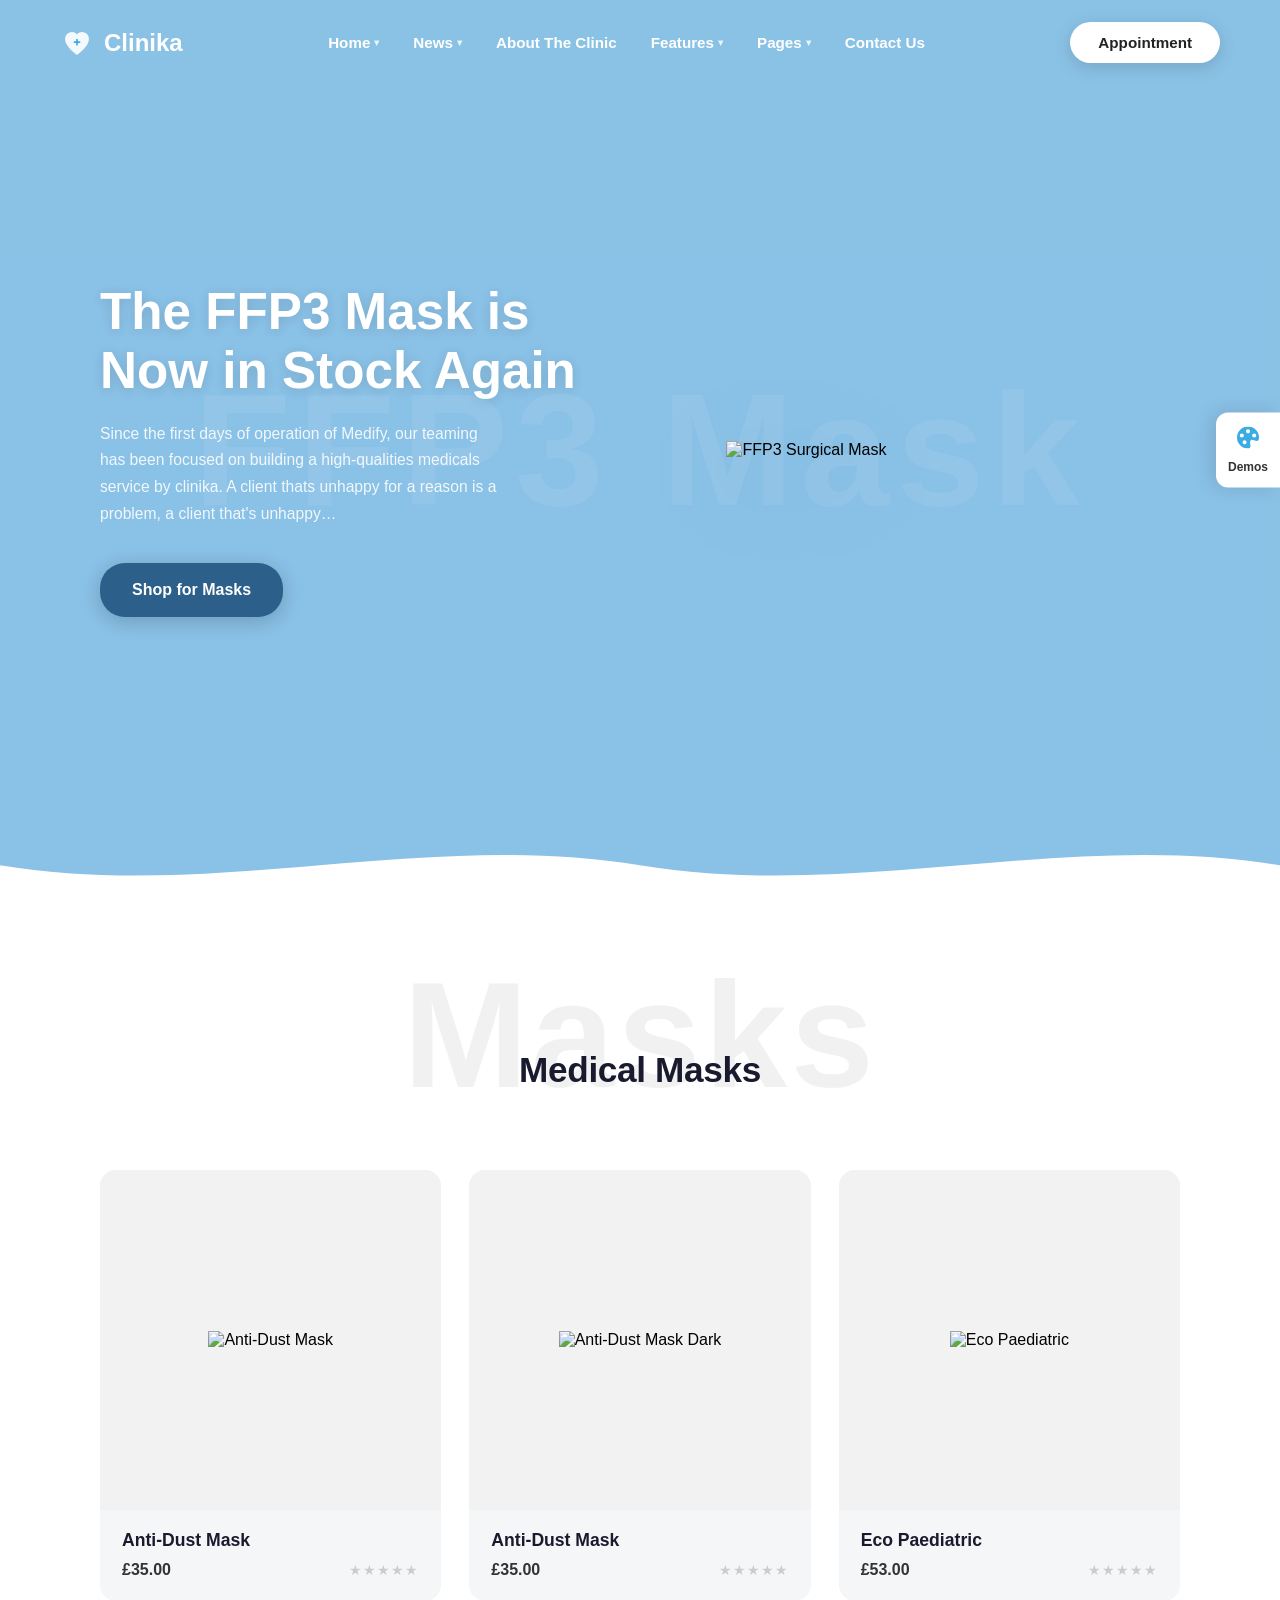
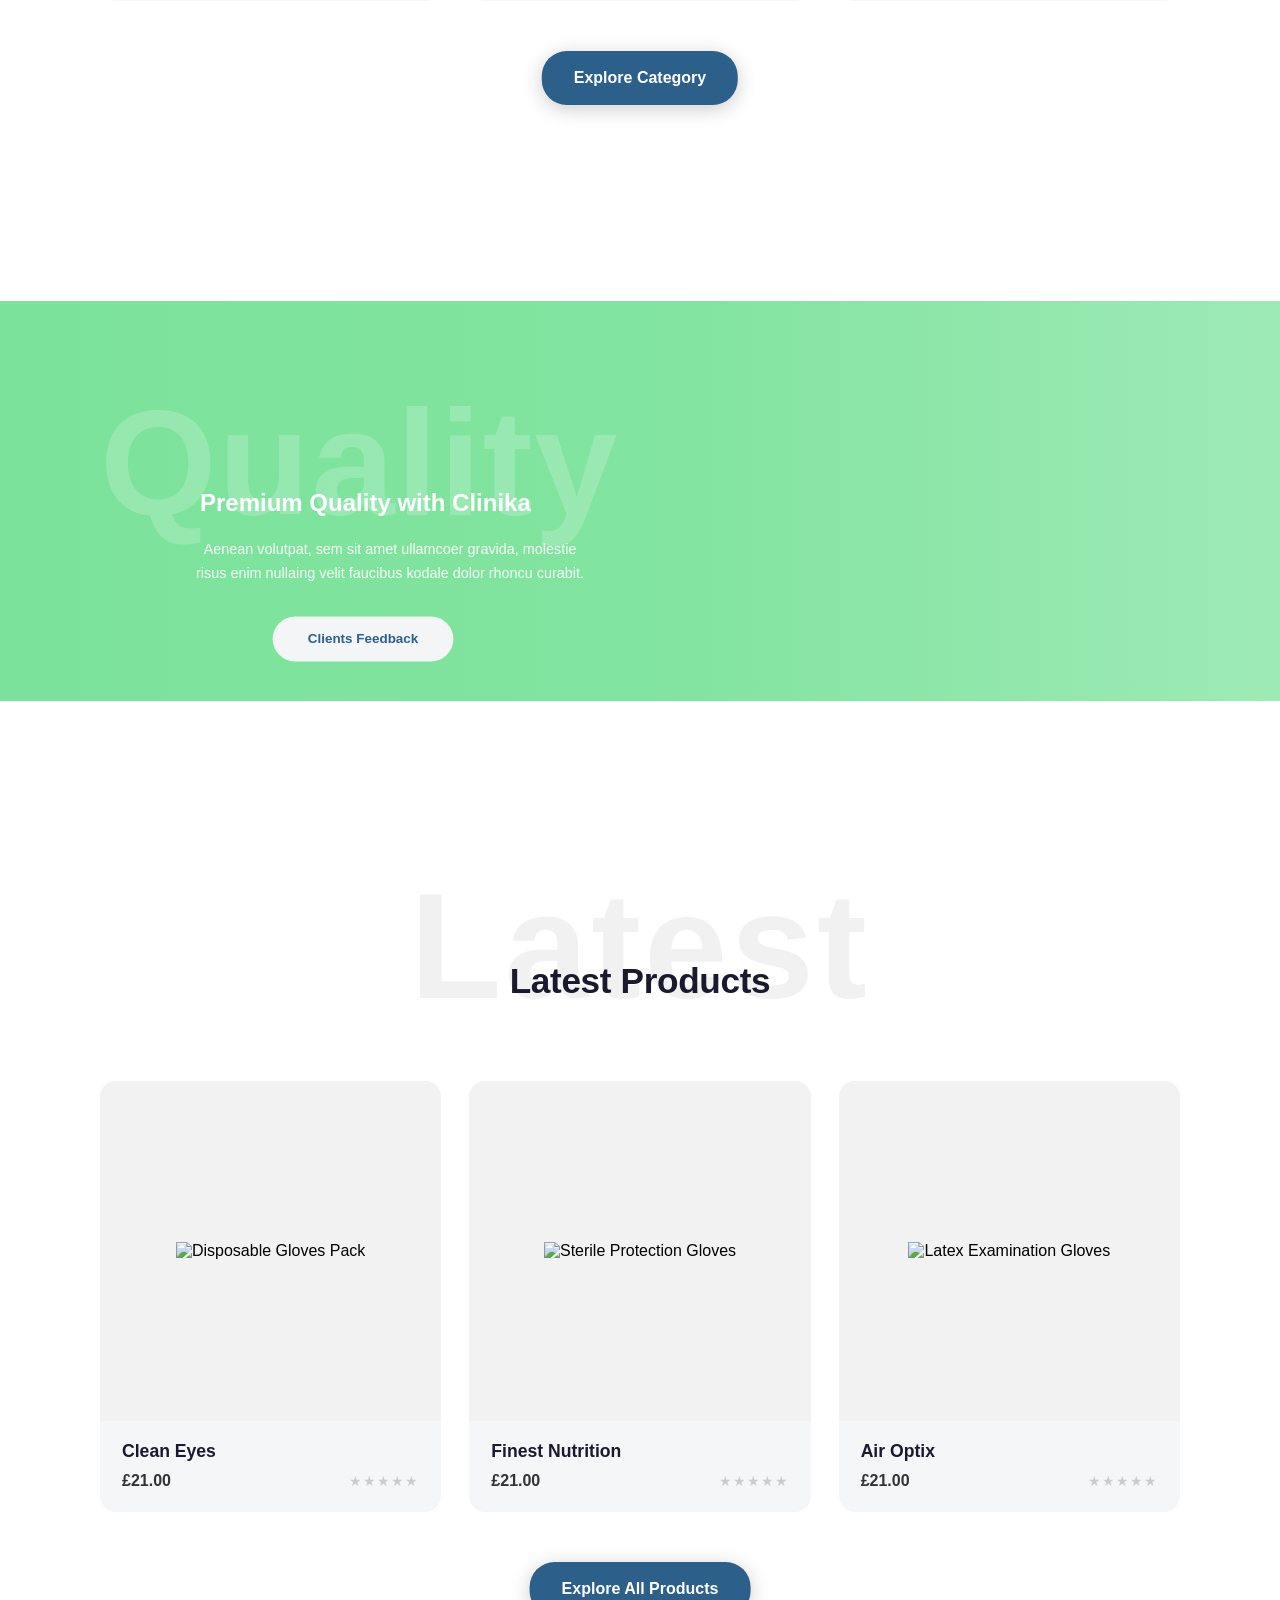
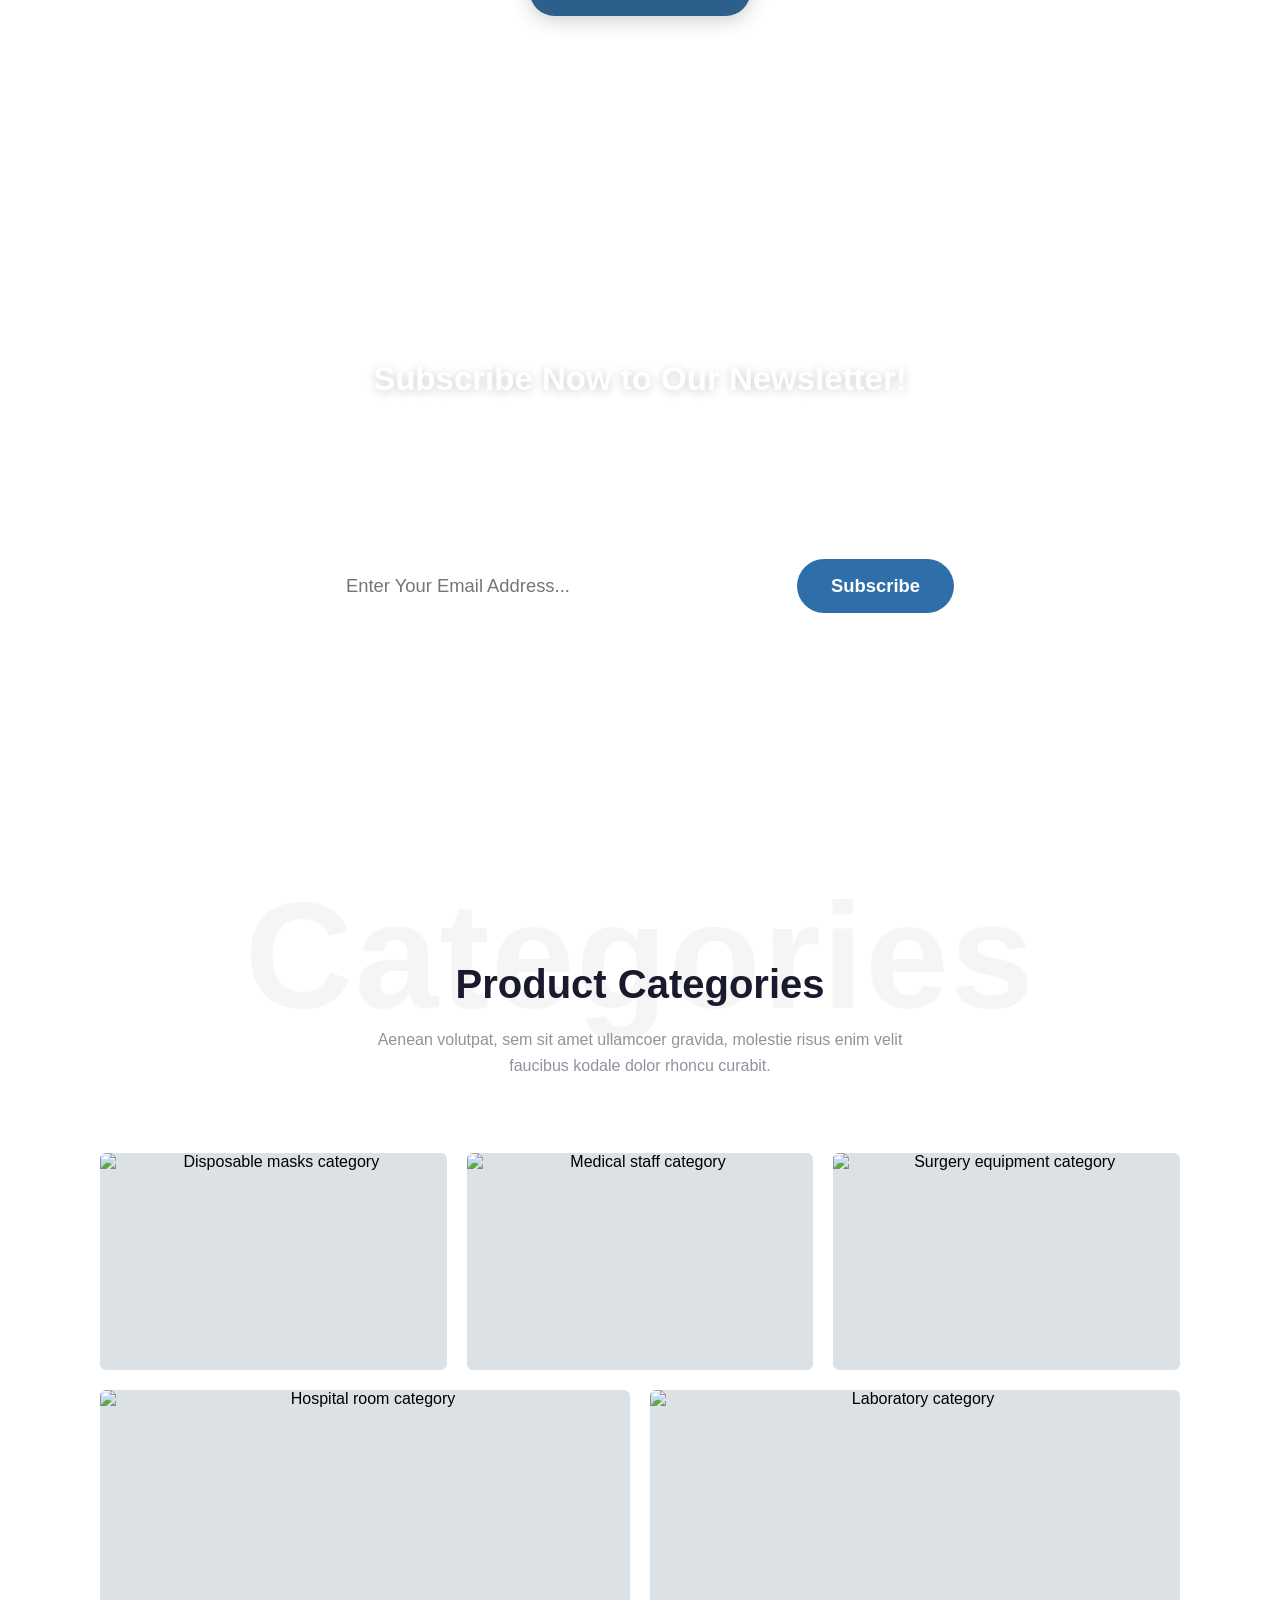
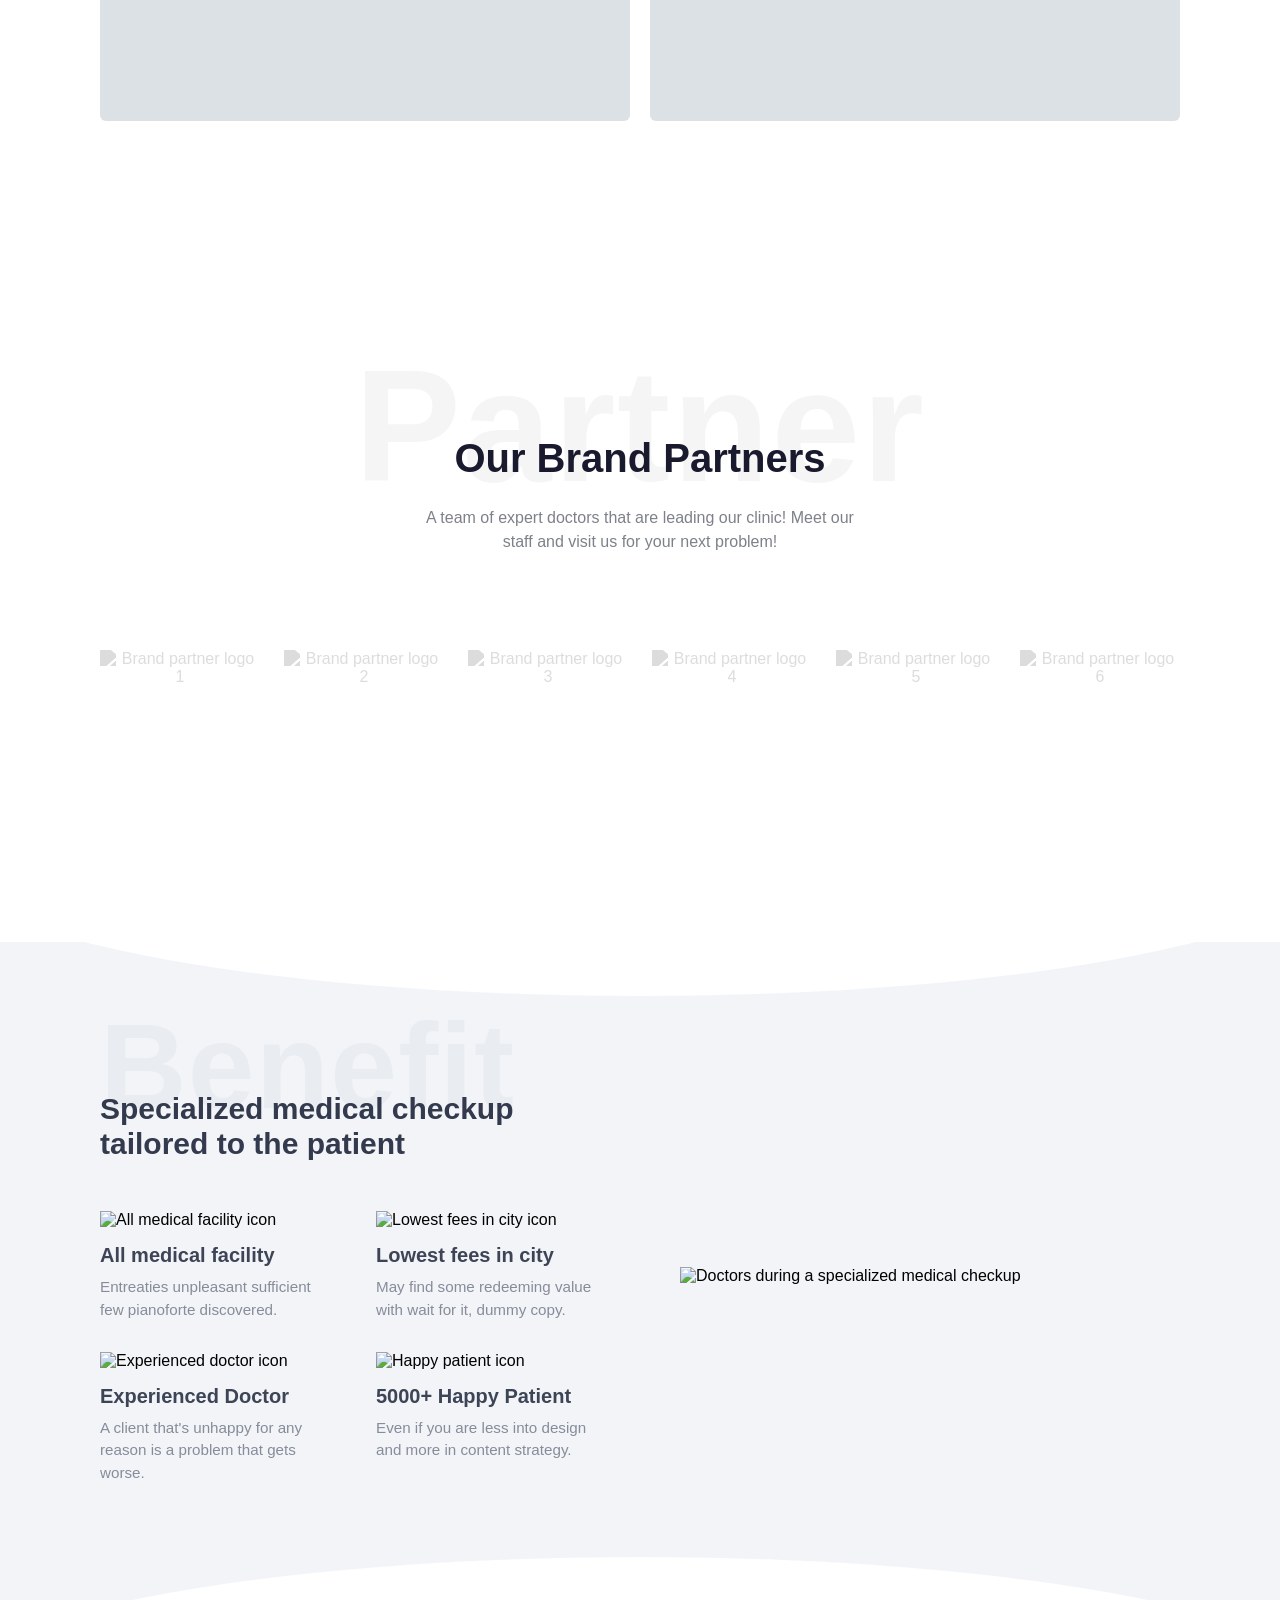
==== commit 8e6d70d7: "Update: 08.04.26" ====
--- a/Clinika/index.html
+++ b/Clinika/index.html
@@ -360,6 +360,45 @@
   </div>
 </section>
 
+<section class="benefits-section">
+  <div class="benefits-inner">
+    <div class="benefits-copy">
+      <span class="benefits-watermark">Benefit</span>
+      <h2>Specialized medical checkup tailored to the patient</h2>
+
+      <div class="benefits-grid">
+        <article class="benefit-item">
+          <img class="benefit-item-icon" src="https://clinika.modeltheme.com/wp-content/uploads/2020/09/Clinka-service-1.png" alt="All medical facility icon">
+          <h3>All medical facility</h3>
+          <p>Entreaties unpleasant sufficient few pianoforte discovered.</p>
+        </article>
+
+        <article class="benefit-item">
+          <img class="benefit-item-icon" src="https://clinika.modeltheme.com/wp-content/uploads/2020/09/Clinka-service-2.png" alt="Lowest fees in city icon">
+          <h3>Lowest fees in city</h3>
+          <p>May find some redeeming value with wait for it, dummy copy.</p>
+        </article>
+
+        <article class="benefit-item">
+          <img class="benefit-item-icon" src="https://clinika.modeltheme.com/wp-content/uploads/2020/09/Clinika-service-3.png" alt="Experienced doctor icon">
+          <h3>Experienced Doctor</h3>
+          <p>A client that's unhappy for any reason is a problem that gets worse.</p>
+        </article>
+
+        <article class="benefit-item">
+          <img class="benefit-item-icon" src="https://clinika.modeltheme.com/wp-content/uploads/2020/09/Clinka-service-4.png" alt="Happy patient icon">
+          <h3>5000+ Happy Patient</h3>
+          <p>Even if you are less into design and more in content strategy.</p>
+        </article>
+      </div>
+    </div>
+
+    <div class="benefits-media">
+      <img src="https://clinika.modeltheme.com/wp-content/uploads/2020/11/Image.png" alt="Doctors during a specialized medical checkup">
+    </div>
+  </div>
+</section>
+
 <div class="demos-btn">
   <svg style="margin-bottom: 5px;" xmlns="http://www.w3.org/2000/svg" width="16" height="16" fill="currentColor" class="bi bi-palette-fill" viewBox="0 0 16 16">
   <path d="M12.433 10.07C14.133 10.585 16 11.15 16 8a8 8 0 1 0-8 8c1.996 0 1.826-1.504 1.649-3.08-.124-1.101-.252-2.237.351-2.92.465-.527 1.42-.237 2.433.07M8 5a1.5 1.5 0 1 1 0-3 1.5 1.5 0 0 1 0 3m4.5 3a1.5 1.5 0 1 1 0-3 1.5 1.5 0 0 1 0 3M5 6.5a1.5 1.5 0 1 1-3 0 1.5 1.5 0 0 1 3 0m.5 6.5a1.5 1.5 0 1 1 0-3 1.5 1.5 0 0 1 0 3"/>
--- a/Clinika/Assets/CSSs/index.css
+++ b/Clinika/Assets/CSSs/index.css
@@ -6,6 +6,7 @@
 
   :root {
     --blue: #3aace2;
+    --cyan: #E8EDF4;
     --blue-dark: #2a8fc2;
     --blue-deep: #1e6fa0;
     --white: #ffffff;
@@ -274,6 +275,119 @@
     width: 100%;
   }
 
+  .benefits-section {
+    position: relative;
+    background: #f2f4f8;
+    padding: 125px 0 120px;
+    overflow: hidden;
+    margin-top: 100px;
+  }
+
+  .benefits-section::before,
+  .benefits-section::after {
+    content: '';
+    position: absolute;
+    left: -5%;
+    width: 110%;
+    height: 140px;
+    background: #fff;
+    pointer-events: none;
+  }
+
+  .benefits-section::before {
+    top: -86px;
+    border-bottom-left-radius: 50% 100%;
+    border-bottom-right-radius: 50% 100%;
+  }
+
+  .benefits-section::after {
+    bottom: -92px;
+    border-top-left-radius: 50% 100%;
+    border-top-right-radius: 50% 100%;
+  }
+
+  .benefits-inner {
+    position: relative;
+    z-index: 1;
+    max-width: 1200px;
+    margin: 0 auto;
+    padding: 0 60px;
+    display: grid;
+    grid-template-columns: minmax(0, 1fr) minmax(380px, 500px);
+    align-items: center;
+    gap: 56px;
+  }
+
+  .benefits-copy {
+    position: relative;
+  }
+
+  .benefits-watermark {
+    position: absolute;
+    top: -70px;
+    left: 0;
+    font-size: clamp(64px, 9.8vw, 120px);
+    font-weight: 900;
+    color: rgba(34, 49, 78, 0.04);
+    letter-spacing: 0.01em;
+    pointer-events: none;
+    user-select: none;
+  }
+
+  .benefits-copy h2 {
+    position: relative;
+    max-width: 500px;
+    font-size: 30px;
+    line-height: 1.15;
+    font-weight: 900;
+    color: #333a4d;
+    margin-top: 25px;
+    margin-bottom: 50px;
+  }
+
+  .benefits-grid {
+    display: grid;
+    grid-template-columns: repeat(2, minmax(0, 1fr));
+    gap: 30px 28px;
+  }
+
+  .benefit-item {
+    max-width: 230px;
+  }
+
+  .benefit-item-icon {
+    width: 60px;
+    height: auto;
+    object-fit: contain;
+    margin-bottom: 14px;
+  }
+
+  .benefit-item h3 {
+    font-size: 20px;
+    font-weight: 800;
+    color: #3d4456;
+    line-height: 1.25;
+    margin-bottom: 8px;
+  }
+
+  .benefit-item p {
+    color: #868c9a;
+    font-size: 0.95rem;
+    line-height: 1.5;
+  }
+
+  .benefits-media {
+    position: relative;
+    display: flex;
+    justify-content: center;
+    align-items: center;
+  }
+
+  .benefits-media img {
+    width: min(100%, 515px);
+    display: block;
+  }
+
   .demos-btn {
     position: fixed;
     right: 0;
@@ -292,9 +406,24 @@
     color: #333;
     cursor: pointer;
     z-index: 100;
-  }
-
-  .demos-btn svg { width: 22px; height: 22px; color: #3aace2; }
+    transition: all .2s ease-in-out;
+  }
+
+  .demos-btn:hover {
+    background: var(--cyan);
+    transform: translateY(-50%) translateY(-2px);
+  }
+
+  .demos-btn svg { 
+    width: 22px; 
+    height: 22px; 
+    color: #3aace2; 
+    transition: all .2s ease-in-out;
+  }
+  
+  .demos-btn svg:hover {
+    transform: scale(1.1);
+  }
 
   .products {
     position: relative;
--- a/Clinika/Assets/CSSs/media.css
+++ b/Clinika/Assets/CSSs/media.css
@@ -5,6 +5,35 @@
 
     .products-inner { 
         padding: 0 24px; 
+    }
+
+    .benefits-inner {
+      grid-template-columns: 1fr;
+      gap: 40px;
+      padding: 0 24px;
+    }
+
+    .benefits-copy {
+      text-align: center;
+    }
+
+    .benefits-watermark {
+      left: 50%;
+      transform: translateX(-50%);
+    }
+
+    .benefits-copy h2 {
+      max-width: 690px;
+      margin: 0 auto 32px;
+    }
+
+    .benefits-grid {
+      max-width: 620px;
+      margin: 0 auto;
+    }
+
+    .benefit-item {
+      max-width: none;
     }
 
     .categories-inner { 
@@ -59,6 +88,33 @@
 
     .hero-image { 
         width: 80%; 
+    }
+
+    .benefits-section {
+      padding: 104px 0 98px;
+    }
+
+    .benefits-section::before,
+    .benefits-section::after {
+      height: 110px;
+    }
+
+    .benefits-copy h2 {
+      font-size: clamp(1.9rem, 7vw, 2.7rem);
+    }
+
+    .benefits-grid {
+      grid-template-columns: 1fr;
+      max-width: 370px;
+      gap: 20px;
+    }
+
+    .benefit-item-icon {
+      margin-bottom: 10px;
+    }
+
+    .benefit-item h3 {
+      font-size: clamp(1.2rem, 5.8vw, 1.55rem);
     }
 
     .quality-banner {
@@ -185,6 +241,23 @@
   }
 
   @media (max-width: 560px) {
+    .benefits-section {
+      padding: 96px 0 88px;
+    }
+
+    .benefits-watermark {
+      top: -50px;
+      font-size: clamp(52px, 20vw, 92px);
+    }
+
+    .benefits-copy h2 {
+      margin-bottom: 28px;
+    }
+
+    .benefit-item p {
+      font-size: 0.92rem;
+    }
+
     .categories-grid {
       grid-template-columns: 1fr;
       gap: 12px;
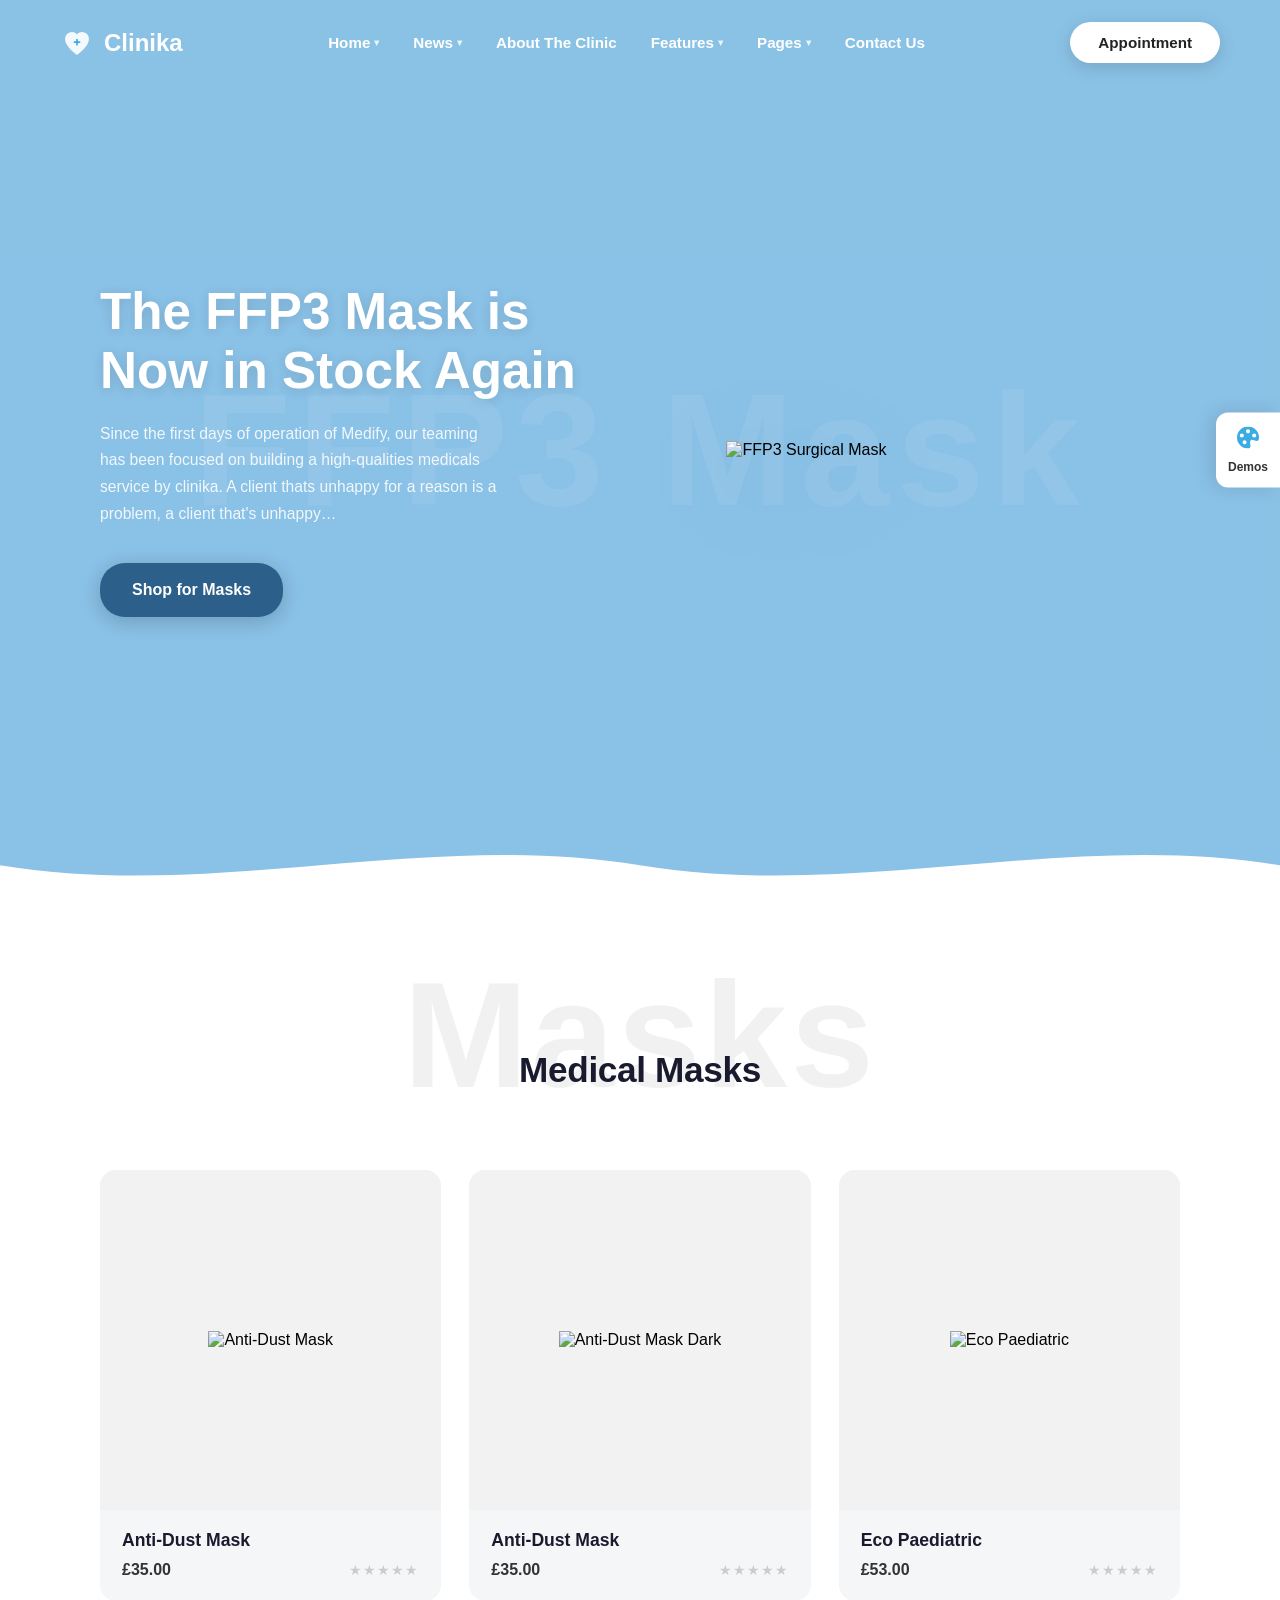
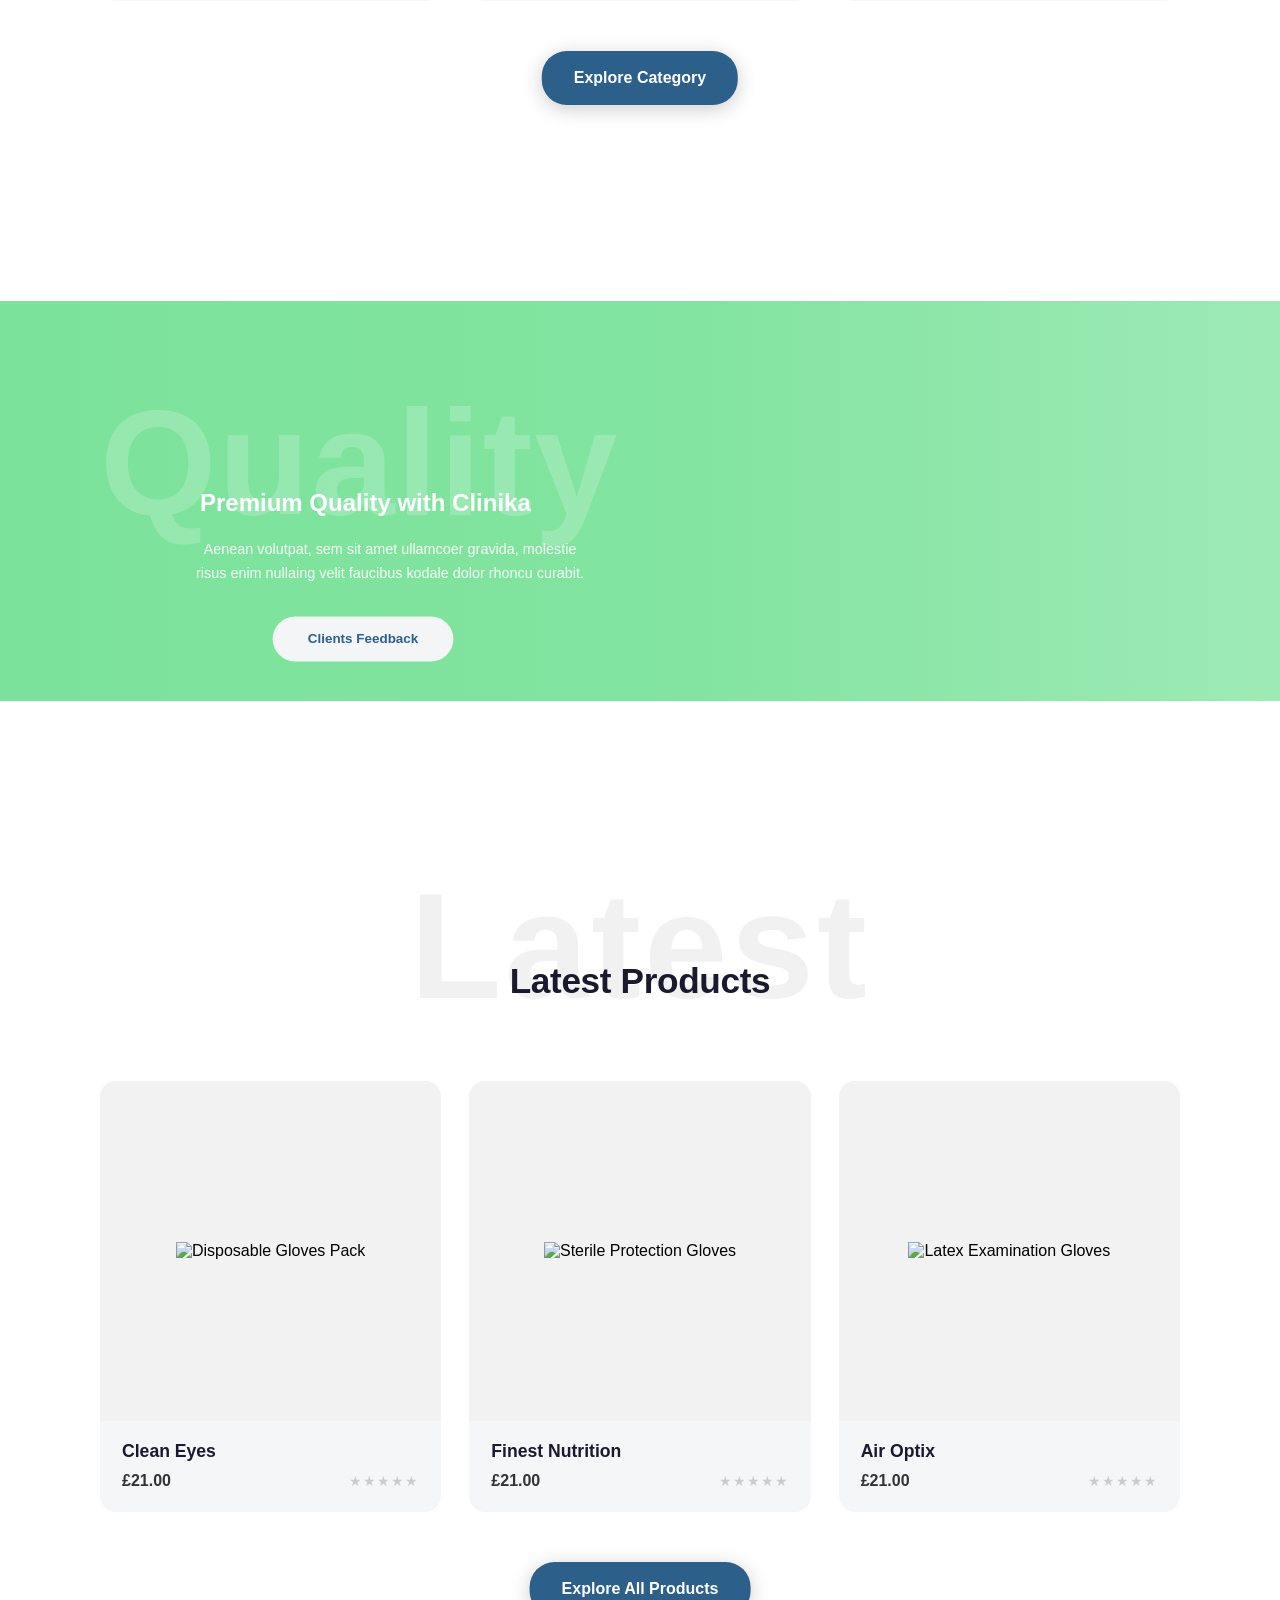
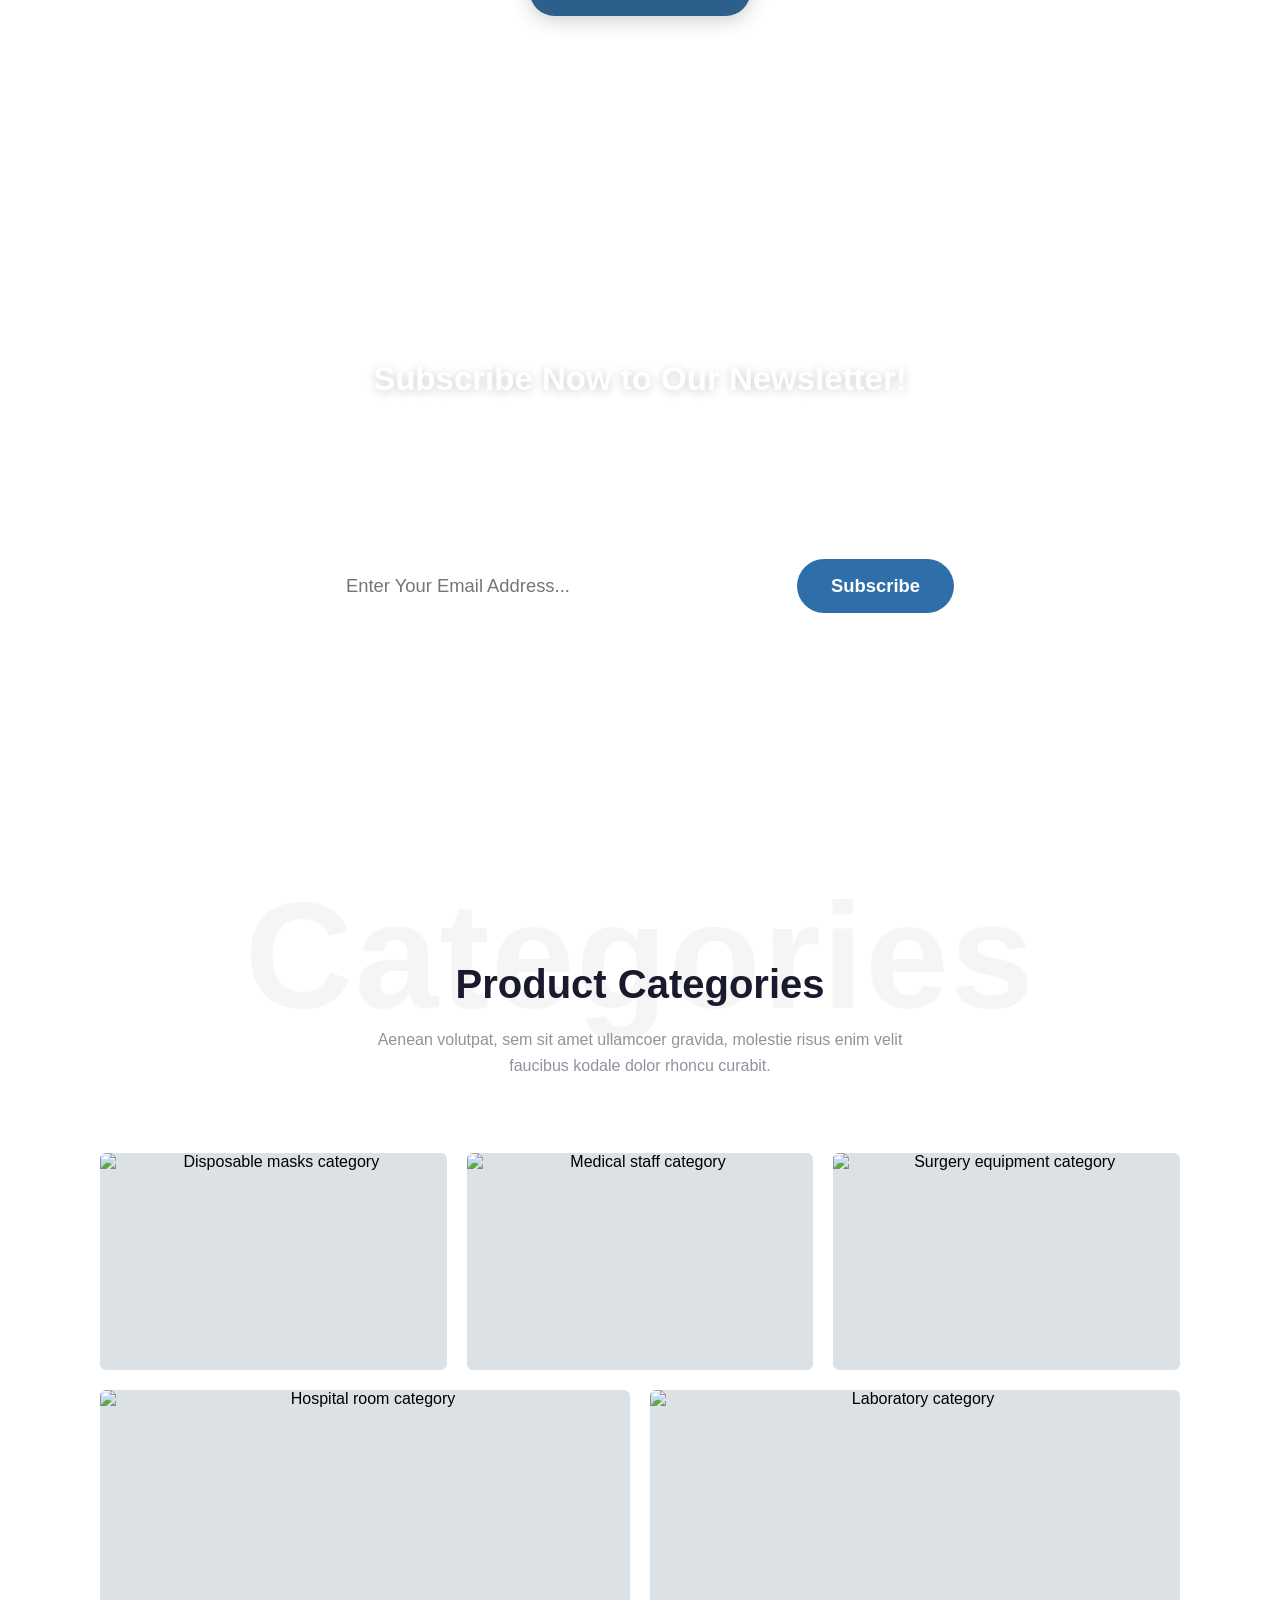
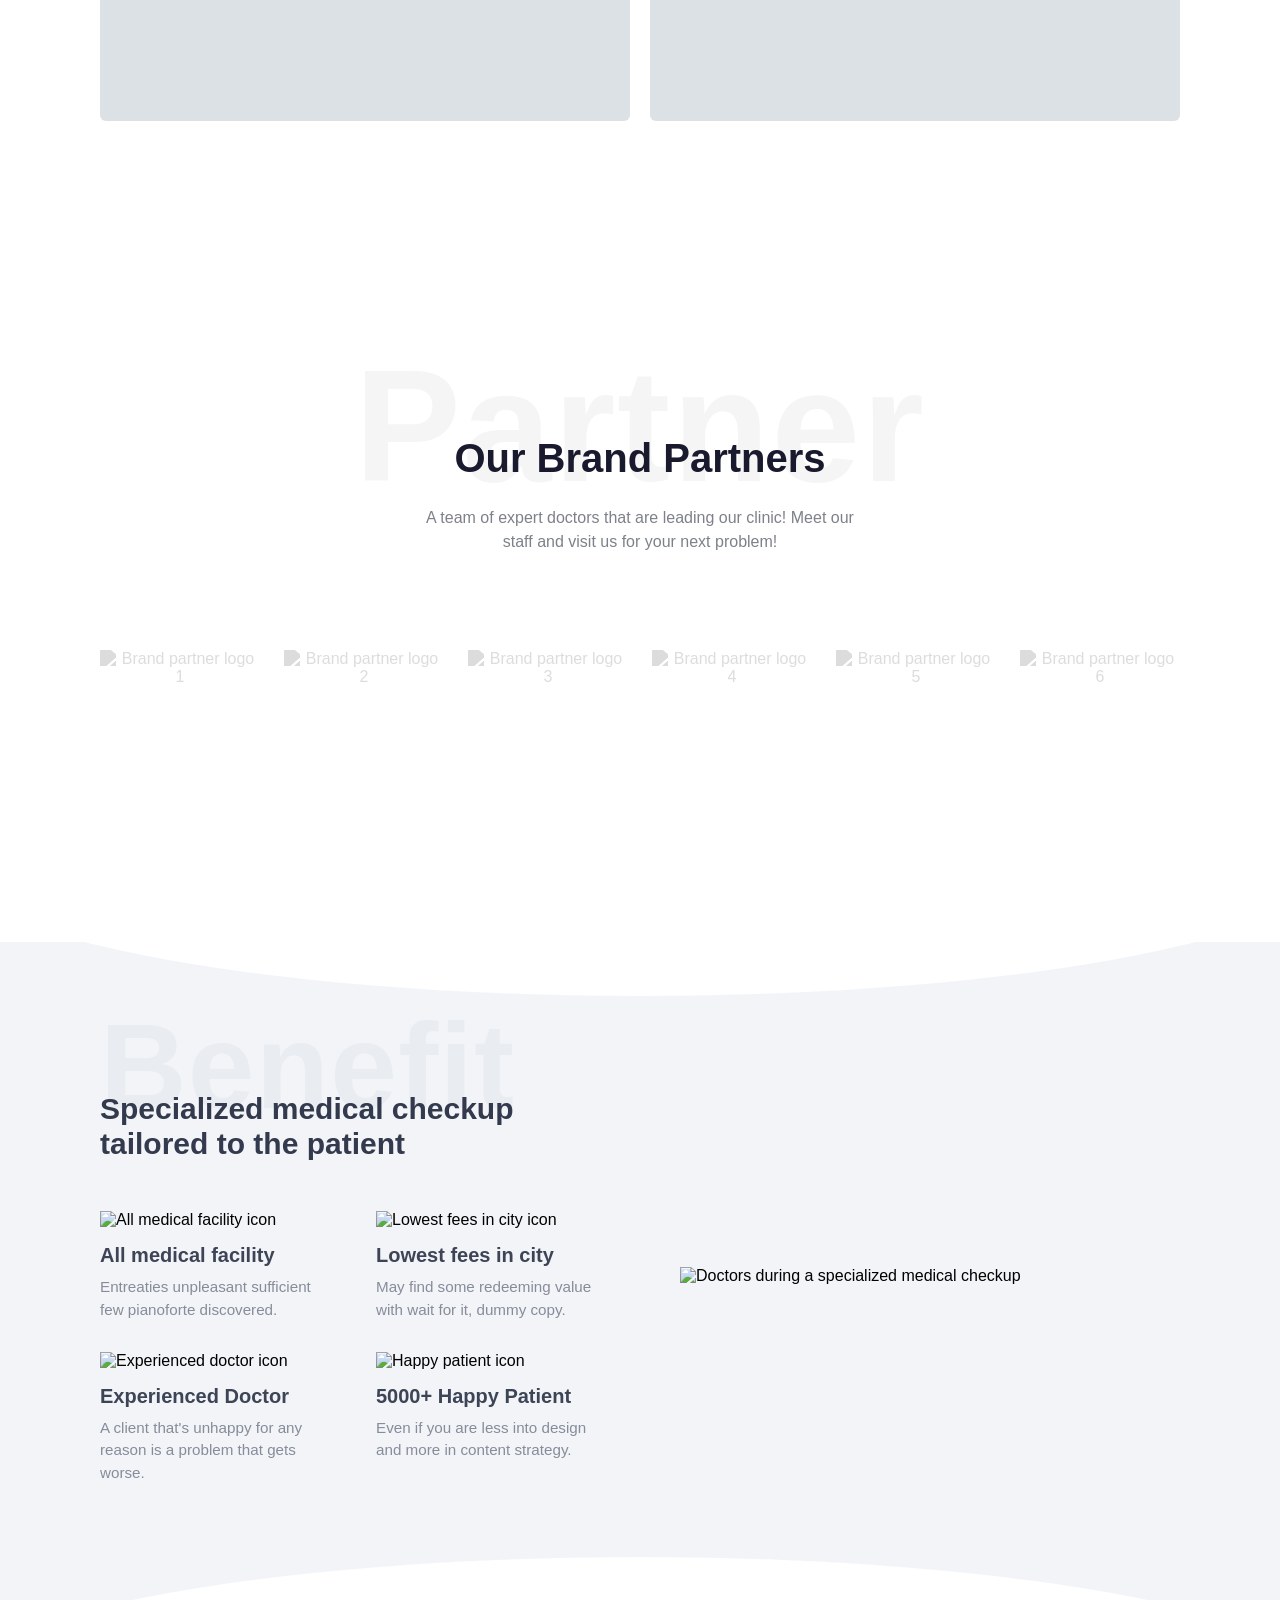
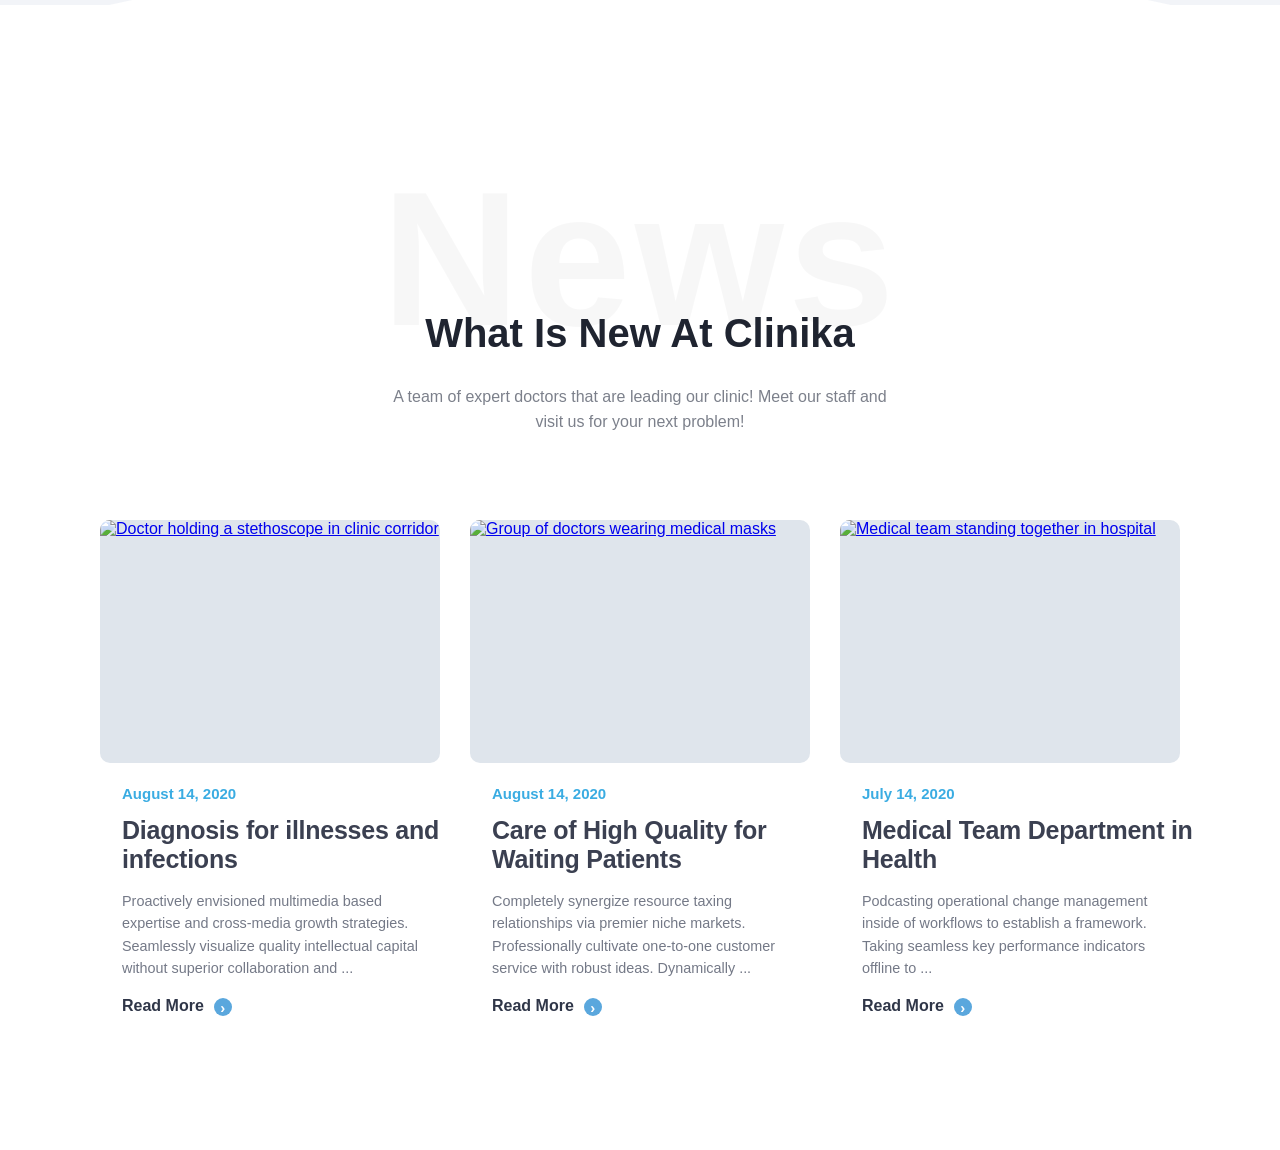
==== commit ca617dc5: "Update: 08.04.26 | 2" ====
--- a/Clinika/index.html
+++ b/Clinika/index.html
@@ -399,6 +399,64 @@
   </div>
 </section>
 
+<section class="news-section">
+  <div class="news-inner">
+    <span class="news-watermark">News</span>
+    <h2 class="news-title">What Is New At Clinika</h2>
+    <p class="news-subtitle">
+      A team of expert doctors that are leading our clinic! Meet our staff
+      and visit us for your next problem!
+    </p>
+
+    <div class="news-grid">
+      <article class="news-card">
+        <a class="news-card-image" href="#" aria-label="Read Diagnosis for illnesses and infections">
+          <img src="https://clinika.modeltheme.com/wp-content/uploads/2020/05/clinika_blog_2-700x500.jpg" alt="Doctor holding a stethoscope in clinic corridor">
+        </a>
+        <div class="news-card-content">
+          <p class="news-date">August 14, 2020</p>
+          <h3 class="news-card-title"><a href="#">Diagnosis for illnesses and infections</a></h3>
+          <p class="news-card-excerpt">
+            Proactively envisioned multimedia based expertise and cross-media growth strategies.
+            Seamlessly visualize quality intellectual capital without superior collaboration and ...
+          </p>
+          <a class="news-read-more" href="#">Read More</a>
+        </div>
+      </article>
+
+      <article class="news-card">
+        <a class="news-card-image" href="#" aria-label="Read Care of High Quality for Waiting Patients">
+          <img src="https://clinika.modeltheme.com/wp-content/uploads/2020/05/clinika_blog-700x500.jpg" alt="Group of doctors wearing medical masks">
+        </a>
+        <div class="news-card-content">
+          <p class="news-date">August 14, 2020</p>
+          <h3 class="news-card-title"><a href="#">Care of High Quality for Waiting Patients</a></h3>
+          <p class="news-card-excerpt">
+            Completely synergize resource taxing relationships via premier niche markets.
+            Professionally cultivate one-to-one customer service with robust ideas. Dynamically ...
+          </p>
+          <a class="news-read-more" href="#">Read More</a>
+        </div>
+      </article>
+
+      <article class="news-card">
+        <a class="news-card-image" href="#" aria-label="Read Medical Team Department in Health">
+          <img src="https://clinika.modeltheme.com/wp-content/uploads/2020/05/clinika_blog_3-700x500.jpg" alt="Medical team standing together in hospital">
+        </a>
+        <div class="news-card-content">
+          <p class="news-date">July 14, 2020</p>
+          <h3 class="news-card-title"><a href="#">Medical Team Department in Health</a></h3>
+          <p class="news-card-excerpt">
+            Podcasting operational change management inside of workflows to establish a framework.
+            Taking seamless key performance indicators offline to ...
+          </p>
+          <a class="news-read-more" href="#">Read More</a>
+        </div>
+      </article>
+    </div>
+  </div>
+</section>
+
 <div class="demos-btn">
   <svg style="margin-bottom: 5px;" xmlns="http://www.w3.org/2000/svg" width="16" height="16" fill="currentColor" class="bi bi-palette-fill" viewBox="0 0 16 16">
   <path d="M12.433 10.07C14.133 10.585 16 11.15 16 8a8 8 0 1 0-8 8c1.996 0 1.826-1.504 1.649-3.08-.124-1.101-.252-2.237.351-2.92.465-.527 1.42-.237 2.433.07M8 5a1.5 1.5 0 1 1 0-3 1.5 1.5 0 0 1 0 3m4.5 3a1.5 1.5 0 1 1 0-3 1.5 1.5 0 0 1 0 3M5 6.5a1.5 1.5 0 1 1-3 0 1.5 1.5 0 0 1 3 0m.5 6.5a1.5 1.5 0 1 1 0-3 1.5 1.5 0 0 1 0 3"/>
--- a/Clinika/Assets/CSSs/index.css
+++ b/Clinika/Assets/CSSs/index.css
@@ -971,3 +971,150 @@
   .partner-logo:hover .partner-logo-img--hover {
     opacity: 1;
   }
+
+  .news-section {
+    position: relative;
+    margin-top: 100px;
+    padding: 120px 0 135px;
+  }
+
+  .news-inner {
+    position: relative;
+    max-width: 1200px;
+    margin: 0 auto;
+    padding: 0 60px;
+  }
+
+  .news-watermark {
+    position: absolute;
+    top: -62px;
+    left: 50%;
+    transform: translateX(-50%);
+    font-size: clamp(86px, 15vw, 220px);
+    font-weight: 900;
+    letter-spacing: 0.02em;
+    line-height: 1;
+    color: rgba(0, 0, 0, 0.03);
+    pointer-events: none;
+    user-select: none;
+    white-space: nowrap;
+  }
+
+  .news-title {
+    position: relative;
+    top: 85px;
+    text-align: center;
+    color: #1f2430;
+    font-size: 40px;
+    font-weight: 900;
+    line-height: 1.15;
+  }
+
+  .news-subtitle {
+    position: relative;
+    max-width: 500px;
+    margin: 14px auto 0;
+    text-align: center;
+    color: #7c808b;
+    line-height: 1.55;
+    top: 100px;
+  }
+
+  .news-grid {
+    margin-top: 185px;
+    display: grid;
+    grid-template-columns: repeat(3, minmax(0, 1fr));
+    gap: 30px;
+  }
+
+  .news-card {
+    min-width: 0;
+  }
+
+  .news-card-image {
+    display: block;
+    border-radius: 10px;
+    overflow: hidden;
+    aspect-ratio: 7 / 5;
+    background: #dfe5ec;
+  }
+
+  .news-card-image img {
+    width: 100%;
+    height: 100%;
+    display: block;
+    object-fit: cover;
+    transition: transform 0.35s ease;
+  }
+
+  .news-card:hover .news-card-image img {
+    transform: scale(1.04);
+  }
+
+  .news-card-content {
+    padding: 22px 22px 0;
+  }
+
+  .news-date {
+    color: var(--blue);
+    font-weight: 700;
+    margin-bottom: 14px;
+    font-size: 15px;
+  }
+
+  .news-card-title {
+    margin-bottom: 16px;
+    font-size: 25px;
+    line-height: 1.17;
+    font-weight: 900;
+    letter-spacing: -0.01em;
+    width:350px;
+  }
+
+  .news-card-title a {
+    color: #3b4051;
+    text-decoration: none;
+    transition: color 0.2s ease;
+  }
+
+  .news-card-title a:hover {
+    color: var(--blue);
+  }
+
+  .news-card-excerpt {
+    color: #747987;
+    font-size: .9rem;
+    line-height: 1.55;
+    margin-bottom: 18px;
+  }
+
+  .news-read-more {
+    display: inline-flex;
+    align-items: center;
+    gap: 10px;
+    color: #2f3648;
+    text-decoration: none;
+    font-size: 1rem;
+    font-weight: 600;
+    line-height: 1;
+    transition: color 0.2s ease;
+  }
+
+  .news-read-more::after {
+    content: '\203a';
+    width: 18px;
+    height: 18px;
+    border-radius: 50%;
+    background: #5aa7dd;
+    color: #fff;
+    display: inline-flex;
+    align-items: center;
+    justify-content: center;
+    font-size: 15px;
+    font-weight: 800;
+    transform: translateY(1px);
+  }
+
+  .news-read-more:hover {
+    color: var(--blue);
+  }
--- a/Clinika/Assets/CSSs/media.css
+++ b/Clinika/Assets/CSSs/media.css
@@ -36,6 +36,27 @@
       max-width: none;
     }
 
+    .news-inner {
+      padding: 0 24px;
+    }
+
+    .news-grid {
+      grid-template-columns: repeat(2, minmax(0, 1fr));
+      gap: 24px;
+    }
+
+    .news-card-content {
+      padding: 18px 8px 0;
+    }
+
+    .news-card-title {
+      font-size: clamp(1.7rem, 3.7vw, 2.45rem);
+    }
+
+    .news-read-more {
+      font-size: 1.8rem;
+    }
+
     .categories-inner { 
         padding: 0 24px; 
     }
@@ -115,6 +136,42 @@
 
     .benefit-item h3 {
       font-size: clamp(1.2rem, 5.8vw, 1.55rem);
+    }
+
+    .news-section {
+      padding: 96px 0 108px;
+    }
+
+    .news-watermark {
+      top: -26px;
+      font-size: clamp(64px, 19vw, 118px);
+    }
+
+    .news-title {
+      font-size: clamp(1.85rem, 7vw, 2.6rem);
+    }
+
+    .news-subtitle {
+      font-size: 0.98rem;
+    }
+
+    .news-grid {
+      grid-template-columns: 1fr;
+      max-width: 620px;
+      margin: 56px auto 0;
+      gap: 34px;
+    }
+
+    .news-card-content {
+      padding: 18px 0 0;
+    }
+
+    .news-card-title {
+      font-size: clamp(1.8rem, 8vw, 2.55rem);
+    }
+
+    .news-read-more {
+      font-size: 1.65rem;
     }
 
     .quality-banner {
@@ -258,6 +315,35 @@
       font-size: 0.92rem;
     }
 
+    .news-section {
+      padding: 86px 0 95px;
+    }
+
+    .news-watermark {
+      top: -18px;
+      font-size: clamp(50px, 21vw, 84px);
+    }
+
+    .news-subtitle {
+      font-size: 0.95rem;
+    }
+
+    .news-grid {
+      gap: 28px;
+    }
+
+    .news-card-title {
+      font-size: clamp(1.45rem, 9vw, 2.05rem);
+    }
+
+    .news-card-excerpt {
+      font-size: 0.95rem;
+    }
+
+    .news-read-more {
+      font-size: 1.35rem;
+    }
+
     .categories-grid {
       grid-template-columns: 1fr;
       gap: 12px;
